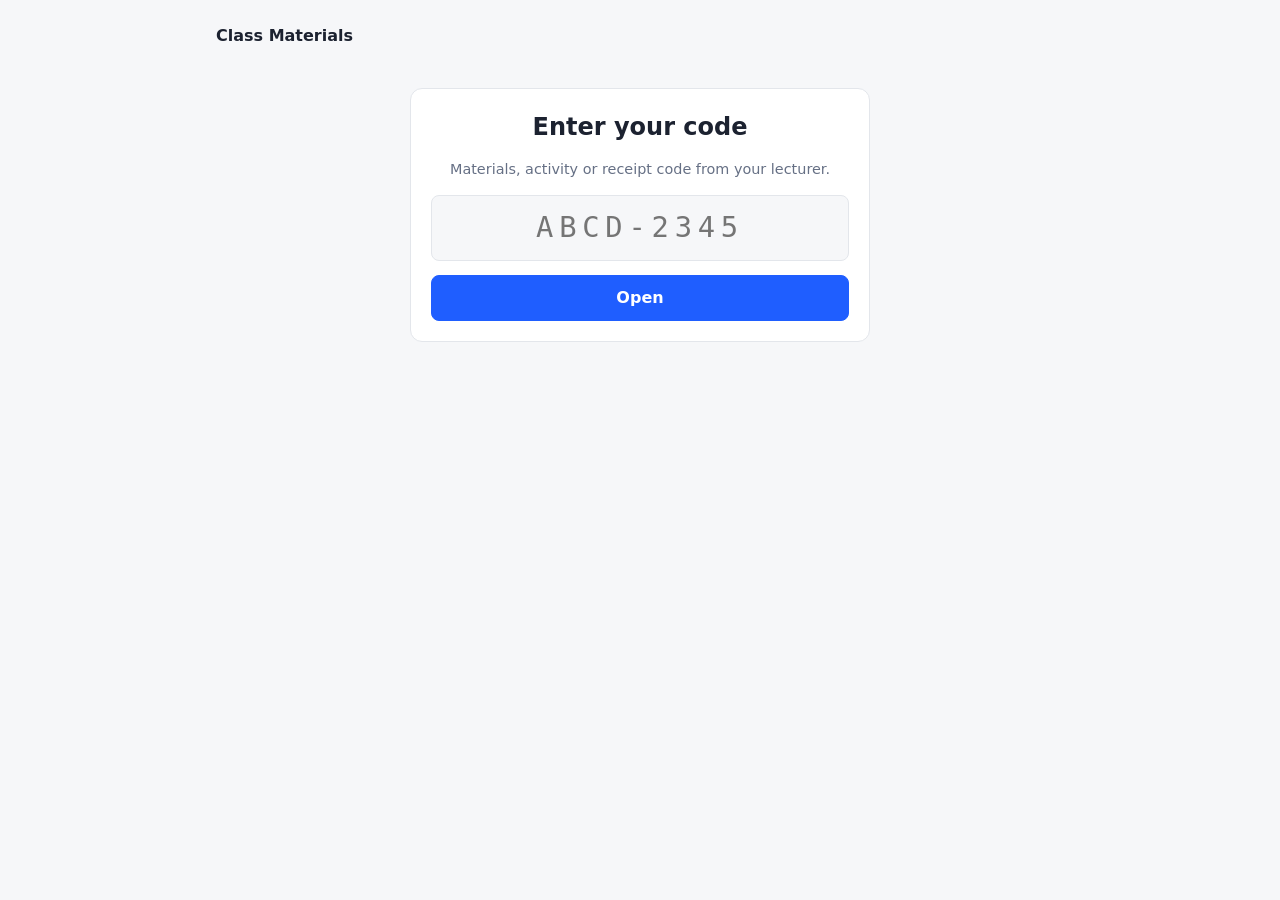
==== index.html @ 2639176d "Revise submission notice regarding AI feedback Updated the submission notice to inform students that" ====
<!doctype html>
<html lang="en">
<head>
<meta charset="utf-8">
<meta name="viewport" content="width=device-width,initial-scale=1">
<meta name="robots" content="noindex">
<title>Class Materials</title>
<link rel="stylesheet" href="style.css">
</head>
<body>
<div class="wrap">
  <header><span id="site">Class Materials</span></header>

  <!-- code entry -->
  <div id="home">
    <div class="card narrow">
      <h1 class="center">Enter your code</h1>
      <p class="muted center">Materials, activity or receipt code from your lecturer.</p>
      <form id="form">
        <input class="code-input" id="code" maxlength="12" autocomplete="off" autocapitalize="characters"
               spellcheck="false" placeholder="ABCD-2345" aria-label="Code" required>
        <p class="err center" id="err" hidden></p>
        <button class="btn full" id="go">Open</button>
      </form>
    </div>
    <div class="card narrow" id="mine" hidden>
      <h2>Your submissions on this device</h2>
      <div id="mineList"></div>
    </div>
  </div>

  <!-- materials -->
  <div class="card" id="share" hidden>
    <p class="muted" id="mod"></p>
    <h1 id="title"></h1>
    <p class="muted" id="info"></p>
    <div class="files" id="files"></div>
    <button class="btn" id="all" hidden>Download all (.zip)</button>
    <p class="muted" style="margin-top:20px"><a href="./">Enter another code</a></p>
  </div>

  <!-- activity: brief + submit -->
  <div id="activity" hidden>
    <div class="card">
      <p class="muted" id="aMod"></p>
      <h1 id="aTitle"></h1>
      <p class="muted" id="aDue"></p>
      <div class="brief" id="aBrief"></div>
      <div id="aFiles" hidden>
        <h2 style="margin-top:16px">Worksheet &amp; files</h2>
        <div class="files" id="aFileList"></div>
      </div>
      <div id="aCrit" hidden>
        <h2 style="margin-top:16px">What your lecturer is looking for</h2>
        <ul class="list-plain" id="aCritList"></ul>
      </div>
    </div>
    <div class="card">
      <h2>Submit your work</h2>
      <p class="err" id="aClosed" hidden></p>
      <form id="subForm">
        <div class="grid">
          <div><label for="sName">Full name</label><input id="sName" maxlength="60" autocomplete="name" required></div>
          <div><label for="sId">Student number</label><input id="sId" maxlength="20" autocomplete="off" required></div>
        </div>
        <label for="sFiles">Files</label>
        <input id="sFiles" type="file" multiple required>
        <p class="muted" id="sFilesInfo">Up to 20 MB in total.</p>
        <label for="sNote">Note to your lecturer (optional)</label>
        <textarea id="sNote" maxlength="1000" style="min-height:70px"></textarea>
        <p class="muted">Your work is encrypted on this device before it's sent. Only your lecturer can open it. Your lecturer may use an AI tool to help draft feedback, and checks all feedback before you see it.</p>
        <button class="btn" id="subBtn">Submit</button>
        <div class="bar" id="bar" hidden><span id="barFill"></span></div>
        <p id="subMsg" class="muted"></p>
      </form>
    </div>
    <p class="muted"><a href="./">Enter another code</a></p>
  </div>

  <!-- receipt -->
  <div class="card narrow" id="receipt" hidden>
    <h1 class="center ok">Submitted ✓</h1>
    <p class="center muted" id="rWhat"></p>
    <p class="center" style="margin-top:20px">Your receipt code</p>
    <div class="big center" style="font-size:clamp(2.2rem,10vw,3.2rem)" id="rCode"></div>
    <p class="center muted">Enter this code here later to read your feedback. Keep it private: anyone with it can read your feedback.</p>
    <p class="center actions" style="justify-content:center">
      <button class="btn ghost" id="rCopy">Copy code</button>
      <button class="btn ghost" id="rSave">Save receipt</button>
    </p>
    <p class="center muted" style="margin-top:16px"><a href="./">Done</a></p>
  </div>

  <!-- feedback -->
  <div id="feedback" hidden>
    <div class="card">
      <p class="muted" id="fMod"></p>
      <h1 id="fTitle"></h1>
      <p class="muted" id="fInfo"></p>
      <div id="fMarkWrap" hidden style="margin-top:12px"><span class="mark" id="fMark"></span></div>
      <div id="fCrit" style="margin-top:12px"></div>
      <div id="fCommentWrap" hidden>
        <h2 style="margin-top:20px">Comments</h2>
        <div class="brief" id="fComment"></div>
      </div>
    </div>
    <p class="muted"><a href="./">Enter another code</a></p>
  </div>
</div>

<script src="config.js"></script>
<script src="shared.js"></script>
<script>
(function () {
  const $ = (id) => document.getElementById(id);
  const base = new URL("./", location.href).href;
  const SVC = (SITE.submitUrl || "").replace(/\/+$/, "");
  const MAX_TOTAL = 20 * 1024 * 1024;
  const STATUS = { met: ["Met", "met"], partly: ["Partly met", "partly"], not: ["Not yet", "not"] };
  let current = null;

  document.title = SITE.name;
  $("site").textContent = SITE.name;

  const store = {
    get(k) { try { return JSON.parse(localStorage.getItem(k)); } catch { return null; } },
    set(k, v) { try { localStorage.setItem(k, JSON.stringify(v)); } catch {} },
  };

  function show(id) {
    for (const v of ["home", "share", "activity", "receipt", "feedback"]) $(v).hidden = v !== id;
    window.scrollTo(0, 0);
  }

  function showErr(msg) { $("err").textContent = msg; $("err").hidden = false; }

  // ---------- receipts kept on this device
  function renderMine() {
    const list = store.get("ms-receipts") || [];
    $("mine").hidden = !list.length;
    const box = $("mineList");
    box.textContent = "";
    for (const r of list.slice(0, 10)) {
      const row = document.createElement("div");
      row.className = "mine";
      const left = document.createElement("div");
      const t = document.createElement("div");
      t.textContent = r.title;
      const m = document.createElement("div");
      m.className = "muted";
      m.textContent = MS.fmtDate(r.t) + " · " + MS.pretty(r.code);
      left.append(t, m);
      const b = document.createElement("button");
      b.className = "btn ghost small";
      b.textContent = "Feedback";
      b.onclick = () => { $("code").value = MS.pretty(r.code); load(r.code); };
      row.append(left, b);
      box.append(row);
    }
  }

  // ---------- open any code
  async function load(raw) {
    const code = MS.normalise(raw);
    $("err").hidden = true;
    if (!MS.valid(code)) return showErr("Codes are 8 letters and numbers, like ABCD-2345.");
    $("go").disabled = true;
    $("go").textContent = "Unlocking…";
    try {
      const r = await MS.openAny(code, SITE.salt, base, SVC);
      if (r.kind === "none") {
        return showErr("That code wasn't recognised. A brand-new code can take a couple of minutes to go live. If it's a receipt code, your feedback hasn't been released yet.");
      }
      if (r.kind === "share" && r.status === "expired") return showErr("These materials have expired. Ask your lecturer for a new code.");
      history.replaceState(null, "", "#" + code);
      current = r;
      if (r.kind === "share") renderShare();
      else if (r.kind === "activity") renderActivity();
      else renderFeedback(r.feedback);
    } catch (e) {
      showErr(e.name === "OperationError" ? "That code couldn't unlock anything." : "Couldn't reach the site. Check your connection and try again.");
    } finally {
      $("go").disabled = false;
      $("go").textContent = "Open";
    }
  }

  // ---------- materials
  function renderShare() {
    const m = current.manifest;
    show("share");
    $("mod").textContent = m.module || "";
    $("title").textContent = m.title;
    document.title = m.title;
    const n = m.files.length;
    let info = n + " file" + (n === 1 ? "" : "s");
    if (current.meta.expires) info += " · available until " + MS.fmtDate(current.meta.expires);
    $("info").textContent = info;
    const box = $("files");
    box.textContent = "";
    for (const f of m.files) {
      const b = document.createElement("button");
      const name = document.createElement("span");
      const sz = document.createElement("span");
      name.textContent = f.name;
      sz.className = "sz";
      sz.textContent = MS.sizeText(f.size) + " ↓";
      b.append(name, sz);
      b.onclick = () => saveOne(f, sz);
      box.append(b);
    }
    $("all").hidden = n < 2;
  }

  function download(blob, name) {
    const url = URL.createObjectURL(blob);
    const a = document.createElement("a");
    a.href = url;
    a.download = name;
    document.body.append(a);
    a.click();
    a.remove();
    setTimeout(() => URL.revokeObjectURL(url), 60000);
  }

  async function saveOne(f, label) {
    const before = MS.sizeText(f.size);
    label.textContent = "Downloading…";
    try {
      download(new Blob([await current.file(f)], { type: f.type }), f.name);
      label.textContent = before + " ✓";
    } catch (e) {
      label.textContent = "Failed — tap to retry";
    }
  }

  function loadZipLib() {
    if (window.JSZip) return Promise.resolve();
    return new Promise((ok, fail) => {
      const s = document.createElement("script");
      s.src = "https://cdnjs.cloudflare.com/ajax/libs/jszip/3.10.1/jszip.min.js";
      s.onload = ok;
      s.onerror = fail;
      document.head.append(s);
    });
  }

  $("all").onclick = async () => {
    const btn = $("all");
    btn.disabled = true;
    try {
      await loadZipLib();
      const zip = new JSZip();
      const files = current.manifest.files;
      for (let i = 0; i < files.length; i++) {
        btn.textContent = `Downloading ${i + 1} of ${files.length}…`;
        zip.file(files[i].name, await current.file(files[i]));
      }
      btn.textContent = "Zipping…";
      const blob = await zip.generateAsync({ type: "blob" });
      download(blob, (current.manifest.title.replace(/[^\w\- ]+/g, "").trim() || "materials") + ".zip");
      btn.textContent = "Download all (.zip) ✓";
    } catch (e) {
      btn.textContent = "Couldn't build the zip — download files one by one";
    } finally {
      btn.disabled = false;
    }
  };

  // ---------- activity
  function renderActivity() {
    const b = current.brief;
    show("activity");
    document.title = b.title;
    $("aMod").textContent = b.module || "";
    $("aTitle").textContent = b.title;
    $("aBrief").textContent = b.brief || "";
    $("aCrit").hidden = !(b.criteria && b.criteria.length);
    const ul = $("aCritList");
    ul.textContent = "";
    for (const c of b.criteria || []) {
      const li = document.createElement("li");
      li.textContent = c;
      ul.append(li);
    }
    const wl = $("aFileList");
    wl.textContent = "";
    for (const f of b.files || []) {
      const btn = document.createElement("button");
      const name = document.createElement("span");
      const sz = document.createElement("span");
      name.textContent = f.name;
      sz.className = "sz";
      sz.textContent = MS.sizeText(f.size) + " ↓";
      btn.type = "button";
      btn.append(name, sz);
      btn.onclick = () => saveOne(f, sz);
      wl.append(btn);
    }
    $("aFiles").hidden = !(b.files && b.files.length);
    const state = MS.activityState(current.meta);
    const due = current.meta.deadline ? "Due " + MS.fmtDate(current.meta.deadline) : "No deadline";
    $("aDue").textContent = state === "late" ? due + " · late submissions are accepted but marked late" : due;
    let closed = "";
    if (!SVC) closed = "Online submission isn't set up for this site yet. Ask your lecturer how to hand in.";
    else if (state === "closed") closed = "Submissions for this activity are closed.";
    $("aClosed").textContent = closed;
    $("aClosed").hidden = !closed;
    $("subForm").hidden = !!closed;
    $("subMsg").textContent = "";
    $("bar").hidden = true;
  }

  $("sFiles").onchange = () => {
    const files = [...$("sFiles").files];
    const total = files.reduce((a, f) => a + f.size, 0);
    $("sFilesInfo").textContent = files.length
      ? `${files.length} file${files.length === 1 ? "" : "s"} · ${MS.sizeText(total)}${total > MAX_TOTAL ? " — too large, max 20 MB in total" : ""}`
      : "Up to 20 MB in total.";
    $("sFilesInfo").className = total > MAX_TOTAL ? "err" : "muted";
  };

  function upload(url, body, meta, onProgress) {
    return new Promise((resolve, reject) => {
      const x = new XMLHttpRequest();
      x.open("POST", url);
      x.setRequestHeader("X-Meta", meta);
      x.upload.onprogress = (e) => e.lengthComputable && onProgress(e.loaded / e.total);
      x.onload = () => {
        let j = {};
        try { j = JSON.parse(x.responseText); } catch {}
        x.status === 201 ? resolve(j) : reject(new Error(j.error || "Upload failed (" + x.status + ")"));
      };
      x.onerror = () => reject(new Error("Couldn't reach the submission service. Check your connection and try again."));
      x.send(new Blob([body]));
    });
  }

  $("subForm").onsubmit = async (ev) => {
    ev.preventDefault();
    const msg = $("subMsg");
    msg.className = "muted";
    const name = $("sName").value.trim();
    const sid = $("sId").value.trim();
    const note = $("sNote").value.trim();
    const picked = [...$("sFiles").files];
    const total = picked.reduce((a, f) => a + f.size, 0);
    if (!name || !sid || !picked.length) return;
    if (total > MAX_TOTAL) { msg.className = "err"; msg.textContent = "Your files add up to more than 20 MB. Remove some or compress them into a smaller zip."; return; }

    const btn = $("subBtn");
    btn.disabled = true;
    $("bar").hidden = false;
    $("barFill").style.width = "0";
    try {
      msg.textContent = "Encrypting…";
      const kr = await fetch(base + "keys/lecturer.json", { cache: "no-store" });
      if (!kr.ok) throw new Error("Your lecturer hasn't finished setting up submissions yet.");
      const pub = await MS.importPub((await kr.json()).pub);

      const receipt = MS.newCode();
      const rd = await MS.derive(receipt, SITE.salt);
      const t = new Date().toISOString();
      const rk = MS.b64e(rd.raw);
      const files = [];
      for (const f of picked) files.push({ name: f.name, type: f.type, data: new Uint8Array(await f.arrayBuffer()) });
      const body = await MS.sealFor(pub, MS.pack({ v: 1, name, sid, note, t, rk }, files));
      const meta = MS.b64e(await MS.sealFor(pub, MS.fromJSON({ name, sid, t, rk, n: files.length, size: total })));

      msg.textContent = "Uploading…";
      await upload(`${SVC}/submit?a=${current.id}&r=${rd.id}`, body, meta, (p) => {
        $("barFill").style.width = Math.round(p * 100) + "%";
        msg.textContent = p < 1 ? `Uploading… ${Math.round(p * 100)}%` : "Finishing…";
      });

      const list = store.get("ms-receipts") || [];
      list.unshift({ code: receipt, title: current.brief.title, t });
      store.set("ms-receipts", list.slice(0, 30));
      showReceipt(receipt, name, files, t);
      $("subForm").reset();
      $("sFiles").onchange();
    } catch (e) {
      msg.className = "err";
      msg.textContent = e.message;
    } finally {
      btn.disabled = false;
    }
  };

  function showReceipt(code, name, files, t) {
    show("receipt");
    $("rCode").textContent = MS.pretty(code);
    $("rWhat").textContent = `${current.brief.title} · ${files.length} file${files.length === 1 ? "" : "s"} · ${MS.fmtDate(t)}`;
    $("rCopy").textContent = "Copy code";
    $("rCopy").onclick = async () => {
      try { await navigator.clipboard.writeText(MS.pretty(code)); $("rCopy").textContent = "Copied ✓"; } catch { $("rCopy").textContent = MS.pretty(code); }
    };
    $("rSave").onclick = () => {
      const lines = [
        `${SITE.name} — submission receipt`, "",
        `Activity: ${[current.brief.module, current.brief.title].filter(Boolean).join(" · ")}`,
        `Name: ${name}`, `Submitted: ${MS.fmtDate(t)}`,
        `Files: ${files.map((f) => f.name).join(", ")}`, "",
        `Receipt code: ${MS.pretty(code)}`,
        `Feedback: ${base}#${code}`, "",
        "Keep this code private: anyone with it can read your feedback.",
      ];
      download(new Blob([lines.join("\n")], { type: "text/plain" }), "receipt-" + code + ".txt");
    };
  }

  // ---------- feedback
  function renderFeedback(fb) {
    show("feedback");
    document.title = "Feedback · " + fb.activity;
    $("fMod").textContent = fb.module || "";
    $("fTitle").textContent = fb.activity;
    $("fInfo").textContent = `Feedback for ${fb.name} · released ${MS.fmtDate(fb.released)}`;
    const hasMark = fb.mark !== null && fb.mark !== undefined && fb.mark !== "";
    $("fMarkWrap").hidden = !hasMark;
    $("fMark").textContent = hasMark ? (fb.outOf ? `${fb.mark} / ${fb.outOf}` : String(fb.mark)) : "";
    const box = $("fCrit");
    box.textContent = "";
    for (const c of fb.criteria || []) {
      if (!c.s) continue;
      const row = document.createElement("div");
      row.className = "fbcrit";
      const t = document.createElement("span");
      t.textContent = c.c;
      const chip = document.createElement("span");
      const [label, cls] = STATUS[c.s] || ["—", ""];
      chip.className = "chip " + cls;
      chip.textContent = label;
      row.append(t, chip);
      box.append(row);
    }
    $("fCommentWrap").hidden = !fb.comment;
    $("fComment").textContent = fb.comment || "";
  }

  $("form").onsubmit = (e) => { e.preventDefault(); load($("code").value); };

  renderMine();
  if (location.hash.length > 1) {
    $("code").value = MS.pretty(MS.normalise(location.hash.slice(1)));
    load(location.hash.slice(1));
  }
})();
</script>
</body>
</html>
---- style.css ----
:root{--bg:#f6f7f9;--card:#fff;--ink:#1c2230;--muted:#667085;--line:#e3e6eb;
--accent:#1f5eff;--accent-ink:#fff;--bad:#c62828;--ok:#1b7f3b;--warn:#9a5b00}
@media (prefers-color-scheme:dark){:root{--bg:#12151b;--card:#1a1f27;--ink:#e8ebf0;
--muted:#9aa3b2;--line:#2a313c;--accent:#5b8cff;--bad:#ef5350;--ok:#4caf50;--warn:#e0a040}}
*{box-sizing:border-box}
body{margin:0;font:16px/1.5 system-ui,-apple-system,"Segoe UI",Roboto,sans-serif;background:var(--bg);color:var(--ink)}
[hidden]{display:none!important}
.wrap{max-width:880px;margin:0 auto;padding:24px 16px}
header{display:flex;justify-content:space-between;align-items:center;margin-bottom:24px;font-weight:600}
header a{color:var(--muted);font-weight:400;font-size:.9rem}
a{color:var(--accent)}
.card{background:var(--card);border:1px solid var(--line);border-radius:12px;padding:20px;margin-bottom:16px}
.narrow{max-width:460px;margin:40px auto}
h1{font-size:1.5rem;margin:0 0 4px}h2{font-size:1.1rem;margin:0 0 12px}
.muted{color:var(--muted);font-size:.9rem}
.center{text-align:center}
input,select,textarea{width:100%;padding:10px 12px;border:1px solid var(--line);border-radius:8px;background:var(--bg);color:var(--ink);font:inherit}
label{display:block;font-size:.85rem;font-weight:600;margin:12px 0 4px}
label.check{display:flex;gap:8px;align-items:center;font-weight:400}
label.check input{width:auto}
.grid{display:grid;grid-template-columns:1fr 1fr;gap:0 12px}
@media (max-width:600px){.grid{grid-template-columns:1fr}}
.btn{display:inline-block;padding:10px 16px;border-radius:8px;border:1px solid var(--accent);background:var(--accent);
color:var(--accent-ink);font:inherit;font-weight:600;cursor:pointer;text-decoration:none}
.btn:disabled{opacity:.6;cursor:wait}
.btn.full{width:100%;margin-top:14px}
.btn.ghost{background:transparent;color:var(--ink);border-color:var(--line)}
.btn.small{padding:5px 10px;font-size:.85rem}
.btn.danger{color:var(--bad);border-color:var(--line);background:transparent}
.code-input{font-size:1.8rem;letter-spacing:.2em;text-align:center;text-transform:uppercase;font-family:ui-monospace,monospace}
.err{color:var(--bad);margin-top:8px}
.ok{color:var(--ok)}
.files{margin:16px 0}
.files button{display:flex;width:100%;justify-content:space-between;gap:12px;padding:12px;border:1px solid var(--line);
border-radius:8px;margin-bottom:8px;background:transparent;color:var(--ink);font:inherit;text-align:left;cursor:pointer}
.files button:hover{border-color:var(--accent)}
.files .sz{color:var(--muted);white-space:nowrap}
table{width:100%;border-collapse:collapse;font-size:.9rem}
th,td{text-align:left;padding:8px 6px;border-bottom:1px solid var(--line);vertical-align:top}
.mono{font-family:ui-monospace,monospace;font-weight:700}
.actions{display:flex;gap:6px;flex-wrap:wrap}
.overlay{position:fixed;inset:0;background:var(--bg);overflow:auto;padding:6vh 16px;text-align:center;z-index:10}
.big{font-size:clamp(3rem,12vw,9rem);font-family:ui-monospace,monospace;font-weight:800;letter-spacing:.06em;line-height:1.1;word-break:break-all}
.url{font-size:clamp(1.1rem,4vw,2.2rem);font-family:ui-monospace,monospace;word-break:break-all}
.step{font-size:1.3rem;margin:24px 0 0}

/* ---------- submissions & marking */
.wrap.wide{max-width:1240px}
header .links{display:flex;gap:16px;flex-wrap:wrap}
textarea{min-height:120px;resize:vertical;line-height:1.45}
.row{display:flex;justify-content:space-between;align-items:flex-start;gap:12px;flex-wrap:wrap}
.brief{white-space:pre-wrap;margin:12px 0}
.chip{display:inline-block;font-size:.78rem;line-height:1.5;padding:1px 8px;border-radius:99px;border:1px solid var(--line);color:var(--muted);white-space:nowrap;vertical-align:middle}
.chip.met{color:var(--ok);border-color:currentColor}
.chip.partly{color:var(--warn);border-color:currentColor}
.chip.not{color:var(--bad);border-color:currentColor}
.chip.new{color:var(--accent);border-color:currentColor}
.bar{height:8px;border-radius:99px;background:var(--line);overflow:hidden;margin-top:12px}
.bar span{display:block;height:100%;width:0;background:var(--accent);transition:width .2s}
.split{display:grid;grid-template-columns:minmax(0,1.45fr) minmax(0,1fr);gap:16px;align-items:start}
@media (max-width:900px){.split{grid-template-columns:1fr}}
.sticky{position:sticky;top:12px}
@media (max-width:900px){.sticky{position:static}}
.tabs{display:flex;gap:6px;flex-wrap:wrap;margin:12px 0 10px}
.tabs button.on{border-color:var(--accent);color:var(--accent)}
.preview{border:1px solid var(--line);border-radius:8px;min-height:320px;max-height:74vh;overflow:auto;background:var(--bg)}
.preview pre{margin:0;padding:12px 14px;font:13px/1.5 ui-monospace,Menlo,Consolas,monospace;white-space:pre-wrap;word-break:break-word}
.preview iframe{display:block;width:100%;height:72vh;border:0;background:#fff}
.preview img{display:block;max-width:100%;margin:0 auto}
.preview .note{padding:16px}
.cell{border-bottom:1px solid var(--line);padding:10px 14px}
.cell .tag{font:12px ui-monospace,monospace;color:var(--muted)}
.cell .out{color:var(--muted)}
.crit{display:flex;justify-content:space-between;gap:10px;align-items:center;padding:9px 0;border-bottom:1px solid var(--line);flex-wrap:wrap}
.crit span{flex:1 1 180px}
.seg{display:inline-flex;border:1px solid var(--line);border-radius:8px;overflow:hidden}
.seg label{margin:0;font-weight:500;font-size:.82rem;padding:6px 10px;cursor:pointer;border-left:1px solid var(--line);user-select:none}
.seg label:first-child{border-left:0}
.seg input{position:absolute;opacity:0;width:1px;height:1px;pointer-events:none}
.seg label:has(input:checked){background:var(--accent);color:var(--accent-ink)}
.seg label:has(input:focus-visible){outline:2px solid var(--accent);outline-offset:-2px}
.qc{display:flex;flex-wrap:wrap;gap:6px;margin:6px 0 8px}
.qc button{font:inherit;font-size:.8rem;padding:4px 10px;border-radius:99px;border:1px dashed var(--muted);background:transparent;color:var(--ink);cursor:pointer;text-align:left}
.qc button:hover{border-style:solid;border-color:var(--accent)}
tr.click{cursor:pointer}
tr.click:hover td,tr.sel td{background:var(--bg)}
.mark{font-size:2.2rem;font-weight:800;line-height:1.1}
.fbcrit{display:flex;justify-content:space-between;gap:12px;padding:10px 0;border-bottom:1px solid var(--line)}
.list-plain{margin:8px 0 0;padding-left:20px}
.list-plain li{margin:4px 0}
.mine{display:flex;justify-content:space-between;align-items:center;gap:10px;padding:10px 0;border-bottom:1px solid var(--line)}
.mine:last-child{border-bottom:0}
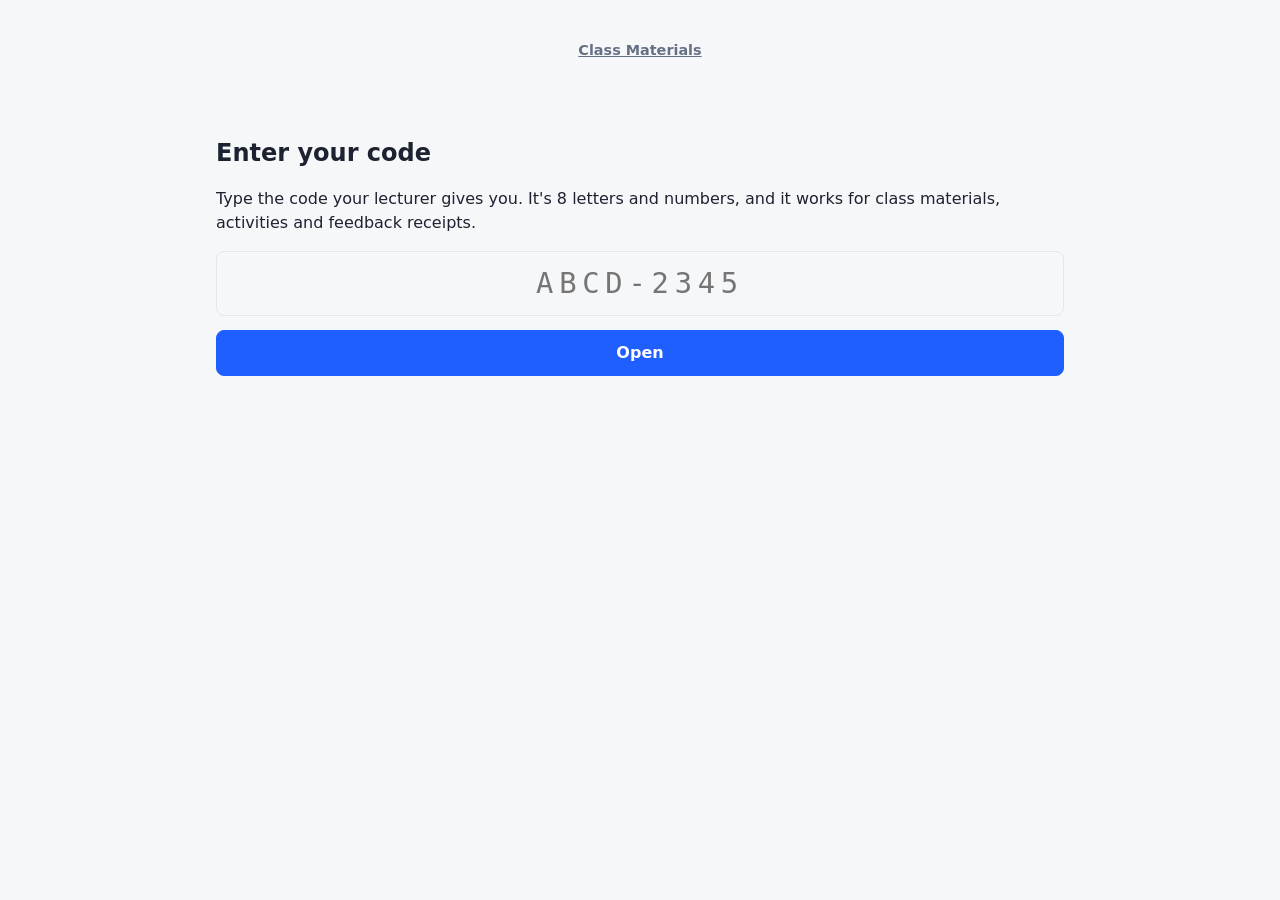
==== commit 58159e38: "Refactor HTML structure and update text content Updated various elements for improved clarity and co" ====
--- a/index.html
+++ b/index.html
@@ -5,21 +5,26 @@
 <meta name="viewport" content="width=device-width,initial-scale=1">
 <meta name="robots" content="noindex">
 <title>Class Materials</title>
+<link rel="preconnect" href="https://fonts.googleapis.com">
+<link rel="preconnect" href="https://fonts.gstatic.com" crossorigin>
+<link rel="stylesheet" href="https://fonts.googleapis.com/css2?family=Atkinson+Hyperlegible+Mono:wght@500;700&family=Atkinson+Hyperlegible+Next:wght@400;700&display=swap">
 <link rel="stylesheet" href="style.css">
 </head>
 <body>
-<div class="wrap">
-  <header><span id="site">Class Materials</span></header>
-
+<header class="topbar"><div class="wrap topbar-in">
+  <a class="brand" href="./"><span class="mark" id="mark" aria-hidden="true"></span><span><b id="site">Class Materials</b><small id="sub" hidden></small></span></a>
+</div></header>
+
+<main class="wrap">
   <!-- code entry -->
   <div id="home">
-    <div class="card narrow">
-      <h1 class="center">Enter your code</h1>
-      <p class="muted center">Materials, activity or receipt code from your lecturer.</p>
+    <div class="hero">
+      <h1>Enter your code</h1>
+      <p class="lead">Type the code your lecturer gives you. It's 8 letters and numbers, and it works for class materials, activities and feedback receipts.</p>
       <form id="form">
         <input class="code-input" id="code" maxlength="12" autocomplete="off" autocapitalize="characters"
                spellcheck="false" placeholder="ABCD-2345" aria-label="Code" required>
-        <p class="err center" id="err" hidden></p>
+        <p class="err" id="err" hidden></p>
         <button class="btn full" id="go">Open</button>
       </form>
     </div>
@@ -35,7 +40,7 @@
     <h1 id="title"></h1>
     <p class="muted" id="info"></p>
     <div class="files" id="files"></div>
-    <button class="btn" id="all" hidden>Download all (.zip)</button>
+    <button class="btn" id="all" hidden>Download all as a zip</button>
     <p class="muted" style="margin-top:20px"><a href="./">Enter another code</a></p>
   </div>
 
@@ -47,16 +52,16 @@
       <p class="muted" id="aDue"></p>
       <div class="brief" id="aBrief"></div>
       <div id="aFiles" hidden>
-        <h2 style="margin-top:16px">Worksheet &amp; files</h2>
+        <h2 style="margin-top:20px">Worksheet and files</h2>
         <div class="files" id="aFileList"></div>
       </div>
       <div id="aCrit" hidden>
-        <h2 style="margin-top:16px">What your lecturer is looking for</h2>
+        <h2 style="margin-top:20px">What your lecturer is looking for</h2>
         <ul class="list-plain" id="aCritList"></ul>
       </div>
     </div>
     <div class="card">
-      <h2>Submit your work</h2>
+      <h2>Hand in your work</h2>
       <p class="err" id="aClosed" hidden></p>
       <form id="subForm">
         <div class="grid">
@@ -65,11 +70,11 @@
         </div>
         <label for="sFiles">Files</label>
         <input id="sFiles" type="file" multiple required>
-        <p class="muted" id="sFilesInfo">Up to 20 MB in total.</p>
+        <p class="hint" id="sFilesInfo">Up to 20 MB in total.</p>
         <label for="sNote">Note to your lecturer (optional)</label>
         <textarea id="sNote" maxlength="1000" style="min-height:70px"></textarea>
-        <p class="muted">Your work is encrypted on this device before it's sent. Only your lecturer can open it. Your lecturer may use an AI tool to help draft feedback, and checks all feedback before you see it.</p>
-        <button class="btn" id="subBtn">Submit</button>
+        <p class="hint" style="margin:14px 0 16px">Your work is encrypted on this device before it's sent, and only your lecturer can open it. Your lecturer may use an AI tool to help draft feedback, and checks all feedback before you see it.</p>
+        <button class="btn" id="subBtn">Hand in</button>
         <div class="bar" id="bar" hidden><span id="barFill"></span></div>
         <p id="subMsg" class="muted"></p>
       </form>
@@ -79,16 +84,16 @@
 
   <!-- receipt -->
   <div class="card narrow" id="receipt" hidden>
-    <h1 class="center ok">Submitted ✓</h1>
-    <p class="center muted" id="rWhat"></p>
-    <p class="center" style="margin-top:20px">Your receipt code</p>
-    <div class="big center" style="font-size:clamp(2.2rem,10vw,3.2rem)" id="rCode"></div>
-    <p class="center muted">Enter this code here later to read your feedback. Keep it private: anyone with it can read your feedback.</p>
-    <p class="center actions" style="justify-content:center">
+    <h1 class="ok">Handed in</h1>
+    <p class="muted" id="rWhat"></p>
+    <h2 style="margin-top:22px">Your receipt code</h2>
+    <div class="receipt-code" id="rCode"></div>
+    <p class="muted">Enter this code here later to read your feedback. Keep it private, because anyone with it can read your feedback.</p>
+    <p class="actions" style="margin-top:16px">
       <button class="btn ghost" id="rCopy">Copy code</button>
       <button class="btn ghost" id="rSave">Save receipt</button>
     </p>
-    <p class="center muted" style="margin-top:16px"><a href="./">Done</a></p>
+    <p class="muted" style="margin-top:18px"><a href="./">Done</a></p>
   </div>
 
   <!-- feedback -->
@@ -97,16 +102,16 @@
       <p class="muted" id="fMod"></p>
       <h1 id="fTitle"></h1>
       <p class="muted" id="fInfo"></p>
-      <div id="fMarkWrap" hidden style="margin-top:12px"><span class="mark" id="fMark"></span></div>
+      <div id="fMarkWrap" hidden><div class="mark-big" id="fMark"></div></div>
       <div id="fCrit" style="margin-top:12px"></div>
       <div id="fCommentWrap" hidden>
-        <h2 style="margin-top:20px">Comments</h2>
+        <h2 style="margin-top:22px">Comments</h2>
         <div class="brief" id="fComment"></div>
       </div>
     </div>
     <p class="muted"><a href="./">Enter another code</a></p>
   </div>
-</div>
+</main>
 
 <script src="config.js"></script>
 <script src="shared.js"></script>
@@ -120,7 +125,7 @@
   let current = null;
 
   document.title = SITE.name;
-  $("site").textContent = SITE.name;
+  MS.brand();
 
   const store = {
     get(k) { try { return JSON.parse(localStorage.getItem(k)); } catch { return null; } },
@@ -148,11 +153,11 @@
       t.textContent = r.title;
       const m = document.createElement("div");
       m.className = "muted";
-      m.textContent = MS.fmtDate(r.t) + " · " + MS.pretty(r.code);
+      m.textContent = MS.fmtDate(r.t) + ", receipt " + MS.pretty(r.code);
       left.append(t, m);
       const b = document.createElement("button");
       b.className = "btn ghost small";
-      b.textContent = "Feedback";
+      b.textContent = "Check feedback";
       b.onclick = () => { $("code").value = MS.pretty(r.code); load(r.code); };
       row.append(left, b);
       box.append(row);
@@ -194,7 +199,7 @@
     document.title = m.title;
     const n = m.files.length;
     let info = n + " file" + (n === 1 ? "" : "s");
-    if (current.meta.expires) info += " · available until " + MS.fmtDate(current.meta.expires);
+    if (current.meta.expires) info += ", available until " + MS.fmtDate(current.meta.expires);
     $("info").textContent = info;
     const box = $("files");
     box.textContent = "";
@@ -259,7 +264,7 @@
       btn.textContent = "Zipping…";
       const blob = await zip.generateAsync({ type: "blob" });
       download(blob, (current.manifest.title.replace(/[^\w\- ]+/g, "").trim() || "materials") + ".zip");
-      btn.textContent = "Download all (.zip) ✓";
+      btn.textContent = "Downloaded ✓";
     } catch (e) {
       btn.textContent = "Couldn't build the zip — download files one by one";
     } finally {
@@ -300,7 +305,7 @@
     $("aFiles").hidden = !(b.files && b.files.length);
     const state = MS.activityState(current.meta);
     const due = current.meta.deadline ? "Due " + MS.fmtDate(current.meta.deadline) : "No deadline";
-    $("aDue").textContent = state === "late" ? due + " · late submissions are accepted but marked late" : due;
+    $("aDue").textContent = state === "late" ? due + ". Late work is still accepted but marked as late." : due;
     let closed = "";
     if (!SVC) closed = "Online submission isn't set up for this site yet. Ask your lecturer how to hand in.";
     else if (state === "closed") closed = "Submissions for this activity are closed.";
@@ -389,8 +394,8 @@
 
   function showReceipt(code, name, files, t) {
     show("receipt");
-    $("rCode").textContent = MS.pretty(code);
-    $("rWhat").textContent = `${current.brief.title} · ${files.length} file${files.length === 1 ? "" : "s"} · ${MS.fmtDate(t)}`;
+    MS.tiles($("rCode"), code);
+    $("rWhat").textContent = `${current.brief.title}: ${files.length} file${files.length === 1 ? "" : "s"} handed in on ${MS.fmtDate(t)}.`;
     $("rCopy").textContent = "Copy code";
     $("rCopy").onclick = async () => {
       try { await navigator.clipboard.writeText(MS.pretty(code)); $("rCopy").textContent = "Copied ✓"; } catch { $("rCopy").textContent = MS.pretty(code); }
@@ -415,7 +420,7 @@
     document.title = "Feedback · " + fb.activity;
     $("fMod").textContent = fb.module || "";
     $("fTitle").textContent = fb.activity;
-    $("fInfo").textContent = `Feedback for ${fb.name} · released ${MS.fmtDate(fb.released)}`;
+    $("fInfo").textContent = `Feedback for ${fb.name}, released ${MS.fmtDate(fb.released)}`;
     const hasMark = fb.mark !== null && fb.mark !== undefined && fb.mark !== "";
     $("fMarkWrap").hidden = !hasMark;
     $("fMark").textContent = hasMark ? (fb.outOf ? `${fb.mark} / ${fb.outOf}` : String(fb.mark)) : "";
@@ -441,6 +446,13 @@
   $("form").onsubmit = (e) => { e.preventDefault(); load($("code").value); };
 
   renderMine();
+  window.addEventListener("hashchange", () => {
+    const h = location.hash.slice(1);
+    if (!h) return location.reload();
+    $("code").value = MS.pretty(MS.normalise(h));
+    show("home");
+    load(h);
+  });
   if (location.hash.length > 1) {
     $("code").value = MS.pretty(MS.normalise(location.hash.slice(1)));
     load(location.hash.slice(1));
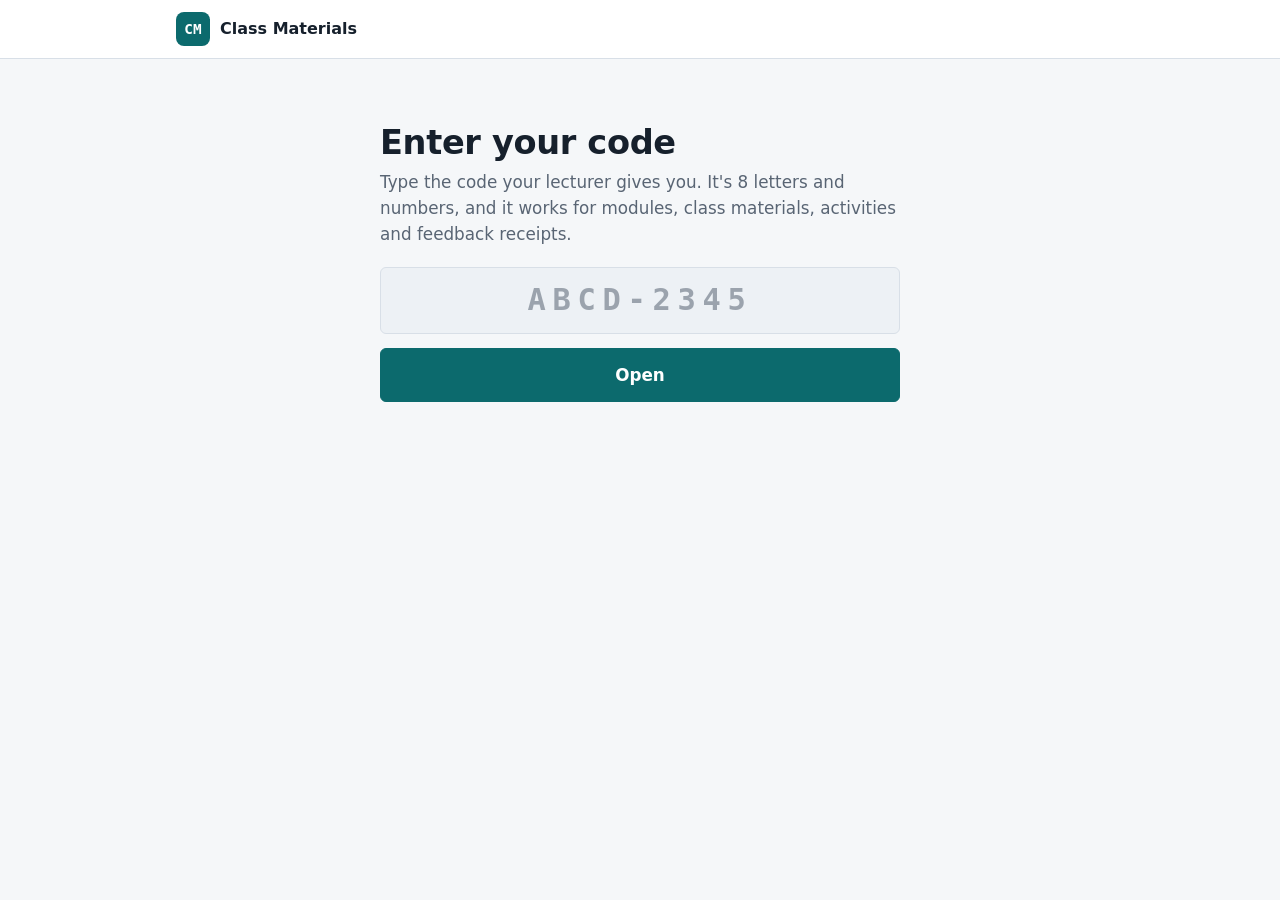
==== commit 6c516a48: "Enhance index.html with CSP and module management Added a Content Security Policy meta tag and updat" ====
--- a/index.html
+++ b/index.html
@@ -4,6 +4,7 @@
 <meta charset="utf-8">
 <meta name="viewport" content="width=device-width,initial-scale=1">
 <meta name="robots" content="noindex">
+<meta http-equiv="Content-Security-Policy" content="script-src 'self' 'unsafe-inline'; object-src 'none'; base-uri 'none'">
 <title>Class Materials</title>
 <link rel="preconnect" href="https://fonts.googleapis.com">
 <link rel="preconnect" href="https://fonts.gstatic.com" crossorigin>
@@ -20,7 +21,7 @@
   <div id="home">
     <div class="hero">
       <h1>Enter your code</h1>
-      <p class="lead">Type the code your lecturer gives you. It's 8 letters and numbers, and it works for class materials, activities and feedback receipts.</p>
+      <p class="lead">Type the code your lecturer gives you. It's 8 letters and numbers, and it works for modules, class materials, activities and feedback receipts.</p>
       <form id="form">
         <input class="code-input" id="code" maxlength="12" autocomplete="off" autocapitalize="characters"
                spellcheck="false" placeholder="ABCD-2345" aria-label="Code" required>
@@ -28,10 +29,26 @@
         <button class="btn full" id="go">Open</button>
       </form>
     </div>
+    <div class="card narrow" id="myMods" hidden>
+      <h2>Your modules</h2>
+      <div id="myModsList"></div>
+    </div>
     <div class="card narrow" id="mine" hidden>
       <h2>Your submissions on this device</h2>
       <div id="mineList"></div>
     </div>
+  </div>
+
+  <!-- module -->
+  <div id="module" hidden>
+    <div class="card">
+      <p class="muted" id="mShort" style="margin:0"></p>
+      <h1 id="mTitle"></h1>
+      <p class="muted" id="mMeta" style="margin:0"></p>
+      <input id="mSearch" type="search" placeholder="Search this module" style="margin-top:14px">
+    </div>
+    <div id="mWeeks"></div>
+    <p class="muted"><a href="./">Enter another code</a></p>
   </div>
 
   <!-- materials -->
@@ -133,7 +150,7 @@
   };
 
   function show(id) {
-    for (const v of ["home", "share", "activity", "receipt", "feedback"]) $(v).hidden = v !== id;
+    for (const v of ["home", "share", "activity", "receipt", "feedback", "module"]) $(v).hidden = v !== id;
     window.scrollTo(0, 0);
   }
 
@@ -164,6 +181,31 @@
     }
   }
 
+  // ---------- modules remembered on this device
+  function renderMyMods() {
+    const list = store.get("ms-modules") || [];
+    $("myMods").hidden = !list.length;
+    const box = $("myModsList");
+    box.textContent = "";
+    for (const m of list) {
+      const row = document.createElement("div");
+      row.className = "mine";
+      const left = document.createElement("div");
+      const t = document.createElement("b");
+      t.textContent = m.short;
+      const sub = document.createElement("div");
+      sub.className = "muted";
+      sub.textContent = m.title;
+      left.append(t, sub);
+      const b = document.createElement("button");
+      b.className = "btn small";
+      b.textContent = "Open";
+      b.onclick = () => { $("code").value = MS.pretty(m.code); load(m.code); };
+      row.append(left, b);
+      box.append(row);
+    }
+  }
+
   // ---------- open any code
   async function load(raw) {
     const code = MS.normalise(raw);
@@ -181,6 +223,7 @@
       current = r;
       if (r.kind === "share") renderShare();
       else if (r.kind === "activity") renderActivity();
+      else if (r.kind === "module") renderModule();
       else renderFeedback(r.feedback);
     } catch (e) {
       showErr(e.name === "OperationError" ? "That code couldn't unlock anything." : "Couldn't reach the site. Check your connection and try again.");
@@ -243,7 +286,7 @@
     if (window.JSZip) return Promise.resolve();
     return new Promise((ok, fail) => {
       const s = document.createElement("script");
-      s.src = "https://cdnjs.cloudflare.com/ajax/libs/jszip/3.10.1/jszip.min.js";
+      s.src = "vendor/jszip.min.js";
       s.onload = ok;
       s.onerror = fail;
       document.head.append(s);
@@ -412,6 +455,170 @@
       ];
       download(new Blob([lines.join("\n")], { type: "text/plain" }), "receipt-" + code + ".txt");
     };
+  }
+
+  // ---------- module
+  const KIND = { material: "Material", worksheet: "Worksheet", answer: "Answers", activity: "Activity" };
+  const WEEK = 7 * 864e5;
+  let openWeeks = new Set();
+
+  function isOpenItem(i) { return !i.lock || i.lock <= Date.now(); }
+
+  function renderModule() {
+    const ix = current.index;
+    show("module");
+    document.title = ix.short + " · " + SITE.name;
+    $("mShort").textContent = ix.short;
+    $("mTitle").textContent = ix.title;
+    const list = (store.get("ms-modules") || []).filter((m) => m.code !== current.code);
+    list.unshift({ code: current.code, short: ix.short, title: ix.title });
+    store.set("ms-modules", list.slice(0, 12));
+    const withItems = [...new Set(ix.items.map((i) => i.week))].sort((a, b) => a - b);
+    const cw = MS.currentWeek(ix.start, ix.weeks.length) || withItems[withItems.length - 1] || 1;
+    $("mMeta").textContent = ix.start ? `Week ${cw} of ${ix.weeks.length}` : `${ix.weeks.length} weeks`;
+    openWeeks = new Set([cw]);
+    $("mSearch").value = "";
+    drawWeeks();
+  }
+
+  $("mSearch").oninput = () => drawWeeks();
+
+  function drawWeeks() {
+    const ix = current.index;
+    const q = $("mSearch").value.trim().toLowerCase();
+    const box = $("mWeeks");
+    box.textContent = "";
+    const cw = MS.currentWeek(ix.start, ix.weeks.length);
+    for (const w of ix.weeks) {
+      let items = ix.items.filter((i) => i.week === w.n).sort((a, b) => (a.order ?? 0) - (b.order ?? 0));
+      if (q) items = items.filter((i) => (i.title + " " + (i.files || []).map((f) => f.name).join(" ") + " " + KIND[i.kind]).toLowerCase().includes(q));
+      if (!items.length) continue;
+      const expanded = q || openWeeks.has(w.n);
+      const fresh = items.some((i) => isOpenItem(i) && Date.now() - Math.max(Date.parse(i.published || 0) || 0, i.lock || 0) < WEEK);
+      const date = MS.weekOf(ix.start, w.n);
+
+      const sec = document.createElement("section");
+      sec.className = "card week" + (w.n === cw ? " now" : "");
+      const head = document.createElement("button");
+      head.type = "button";
+      head.className = "wk-toggle";
+      head.setAttribute("aria-expanded", expanded ? "true" : "false");
+      const t = document.createElement("span");
+      t.className = "wk-n";
+      t.textContent = `Week ${w.n}` + (w.title ? `: ${w.title}` : "");
+      const meta = document.createElement("span");
+      meta.className = "muted";
+      meta.textContent = [date ? "w/c " + date.toLocaleDateString([], { day: "numeric", month: "short" }) : "", `${items.length} item${items.length === 1 ? "" : "s"}`, w.n === cw ? "this week" : ""].filter(Boolean).join(", ");
+      head.append(t, meta);
+      if (fresh) { const c = document.createElement("span"); c.className = "chip new"; c.textContent = "New"; head.append(c); }
+      head.onclick = () => { openWeeks.has(w.n) ? openWeeks.delete(w.n) : openWeeks.add(w.n); drawWeeks(); };
+      sec.append(head);
+
+      if (expanded) {
+        const body = document.createElement("div");
+        body.className = "items";
+        for (const i of items) body.append(studentItem(i));
+        const dl = items.filter((i) => isOpenItem(i) && !i.activity).reduce((n, i) => n + (i.files || []).length, 0);
+        if (dl > 1) {
+          const zb = document.createElement("button");
+          zb.className = "btn ghost small";
+          zb.textContent = "Download this week as a zip";
+          zb.style.marginTop = "10px";
+          zb.onclick = () => zipWeek(w, items, zb);
+          body.append(zb);
+        }
+        sec.append(body);
+      }
+      box.append(sec);
+    }
+    if (!box.children.length) {
+      const e = document.createElement("div");
+      e.className = "card empty";
+      e.textContent = q ? "Nothing in this module matches your search." : "Nothing has been published in this module yet. Check back after your next class.";
+      box.append(e);
+    }
+  }
+
+  function studentItem(i) {
+    const row = document.createElement("div");
+    row.className = "item";
+    const main = document.createElement("div");
+    main.className = "item-main";
+    const top = document.createElement("div");
+    const k = document.createElement("span");
+    k.className = "kind k-" + i.kind;
+    k.textContent = KIND[i.kind] || "Material";
+    const b = document.createElement("b");
+    b.textContent = i.title;
+    top.append(k, " ", b);
+    main.append(top);
+    if (i.note) { const n = document.createElement("div"); n.className = "muted"; n.textContent = i.note; main.append(n); }
+    row.append(main);
+
+    if (i.activity) {
+      const go = document.createElement("button");
+      go.className = "btn small";
+      go.textContent = "Open activity";
+      go.onclick = () => { $("code").value = MS.pretty(i.activity); load(i.activity); };
+      row.append(go);
+    } else if (!isOpenItem(i)) {
+      const lock = document.createElement("span");
+      lock.className = "chip partly";
+      lock.textContent = "Opens " + MS.fmtDate(new Date(i.lock).toISOString());
+      row.append(lock);
+    } else {
+      const files = document.createElement("div");
+      files.className = "files item-files";
+      for (const f of i.files || []) {
+        const btn = document.createElement("button");
+        btn.type = "button";
+        const name = document.createElement("span");
+        const sz = document.createElement("span");
+        name.textContent = f.name;
+        sz.className = "sz";
+        sz.textContent = MS.sizeText(f.size) + " ↓";
+        btn.append(name, sz);
+        btn.onclick = () => saveModuleFile(i, f, sz);
+        files.append(btn);
+      }
+      main.append(files);
+    }
+    return row;
+  }
+
+  async function saveModuleFile(i, f, label) {
+    const before = MS.sizeText(f.size);
+    label.textContent = "Downloading…";
+    try {
+      download(new Blob([await current.file(i, f)], { type: f.type }), f.name);
+      label.textContent = before + " ✓";
+    } catch (e) {
+      label.textContent = e.until ? "Not open yet" : "Failed, tap to retry";
+    }
+  }
+
+  async function zipWeek(w, items, btn) {
+    btn.disabled = true;
+    try {
+      await loadZipLib();
+      const zip = new JSZip();
+      let n = 0;
+      for (const i of items) {
+        if (!isOpenItem(i) || i.activity) continue;
+        const key = await MS.itemKey(i, SVC);
+        for (const f of i.files || []) {
+          btn.textContent = `Downloading ${++n}…`;
+          zip.file(f.name, await current.file(i, f, key));
+        }
+      }
+      btn.textContent = "Zipping…";
+      download(await zip.generateAsync({ type: "blob" }), `${current.index.short} week ${w.n}.zip`.replace(/[^\w\- .]+/g, ""));
+      btn.textContent = "Downloaded ✓";
+    } catch (e) {
+      btn.textContent = "Couldn't build the zip, download files one by one";
+    } finally {
+      btn.disabled = false;
+    }
   }
 
   // ---------- feedback
@@ -446,6 +653,7 @@
   $("form").onsubmit = (e) => { e.preventDefault(); load($("code").value); };
 
   renderMine();
+  renderMyMods();
   window.addEventListener("hashchange", () => {
     const h = location.hash.slice(1);
     if (!h) return location.reload();
--- a/style.css
+++ b/style.css
@@ -1,92 +1,187 @@
-:root{--bg:#f6f7f9;--card:#fff;--ink:#1c2230;--muted:#667085;--line:#e3e6eb;
---accent:#1f5eff;--accent-ink:#fff;--bad:#c62828;--ok:#1b7f3b;--warn:#9a5b00}
-@media (prefers-color-scheme:dark){:root{--bg:#12151b;--card:#1a1f27;--ink:#e8ebf0;
---muted:#9aa3b2;--line:#2a313c;--accent:#5b8cff;--bad:#ef5350;--ok:#4caf50;--warn:#e0a040}}
+/* Materials Share — shared styles for student and lecturer pages */
+:root{
+  --bg:#f5f7f9; --card:#ffffff; --sunken:#edf1f5;
+  --ink:#16202c; --muted:#596574; --line:#d8dfe7;
+  --accent:#0c6a6d; --accent-strong:#095457; --accent-ink:#ffffff; --accent-soft:#e2f0f0;
+  --ok:#2c7a4c; --warn:#975f00; --bad:#b0281f; --focus:#e9a23b;
+  --r-sm:6px; --r-md:10px;
+  --font:"Atkinson Hyperlegible Next","Atkinson Hyperlegible",system-ui,-apple-system,"Segoe UI",Roboto,sans-serif;
+  --mono:"Atkinson Hyperlegible Mono",ui-monospace,"SF Mono",Menlo,Consolas,monospace;
+  color-scheme:light;
+}
+@media (prefers-color-scheme:dark){:root{
+  --bg:#0f151c; --card:#151d26; --sunken:#1b2531;
+  --ink:#e5eaf0; --muted:#9aa6b3; --line:#2a3441;
+  --accent:#4fb0b2; --accent-strong:#6fc4c6; --accent-ink:#06292a; --accent-soft:#163536;
+  --ok:#5bbd83; --warn:#e0a84a; --bad:#f07a70; --focus:#f2b54b;
+  color-scheme:dark;
+}}
+
 *{box-sizing:border-box}
-body{margin:0;font:16px/1.5 system-ui,-apple-system,"Segoe UI",Roboto,sans-serif;background:var(--bg);color:var(--ink)}
+html{-webkit-text-size-adjust:100%}
+body{margin:0;font:16px/1.55 var(--font);background:var(--bg);color:var(--ink)}
 [hidden]{display:none!important}
-.wrap{max-width:880px;margin:0 auto;padding:24px 16px}
-header{display:flex;justify-content:space-between;align-items:center;margin-bottom:24px;font-weight:600}
-header a{color:var(--muted);font-weight:400;font-size:.9rem}
 a{color:var(--accent)}
-.card{background:var(--card);border:1px solid var(--line);border-radius:12px;padding:20px;margin-bottom:16px}
-.narrow{max-width:460px;margin:40px auto}
-h1{font-size:1.5rem;margin:0 0 4px}h2{font-size:1.1rem;margin:0 0 12px}
-.muted{color:var(--muted);font-size:.9rem}
+a:hover{color:var(--accent-strong)}
+:focus-visible{outline:3px solid var(--focus);outline-offset:2px;border-radius:var(--r-sm)}
+@media (prefers-reduced-motion:reduce){*{transition:none!important;animation:none!important}}
+
+h1{font-size:1.75rem;line-height:1.2;font-weight:700;letter-spacing:-.01em;margin:0 0 6px}
+h2{font-size:1.12rem;line-height:1.3;font-weight:700;margin:0 0 12px}
+.muted{color:var(--muted);font-size:.92rem}
 .center{text-align:center}
-input,select,textarea{width:100%;padding:10px 12px;border:1px solid var(--line);border-radius:8px;background:var(--bg);color:var(--ink);font:inherit}
-label{display:block;font-size:.85rem;font-weight:600;margin:12px 0 4px}
-label.check{display:flex;gap:8px;align-items:center;font-weight:400}
-label.check input{width:auto}
-.grid{display:grid;grid-template-columns:1fr 1fr;gap:0 12px}
-@media (max-width:600px){.grid{grid-template-columns:1fr}}
-.btn{display:inline-block;padding:10px 16px;border-radius:8px;border:1px solid var(--accent);background:var(--accent);
-color:var(--accent-ink);font:inherit;font-weight:600;cursor:pointer;text-decoration:none}
+.lead{color:var(--muted);font-size:1.05rem;margin:0 0 20px;max-width:60ch}
+.ok{color:var(--ok)}
+.err{color:var(--bad);margin-top:8px}
+.mono{font-family:var(--mono);font-weight:700;letter-spacing:.04em}
+
+/* ---------- layout */
+.wrap{max-width:960px;margin:0 auto;padding:28px 16px 48px}
+.wrap.wide{max-width:1320px}
+.narrow{max-width:520px;margin:12px auto 24px}
+
+/* ---------- top bar */
+.topbar{background:var(--card);border-bottom:1px solid var(--line)}
+.topbar-in{display:flex;align-items:center;gap:24px;padding-top:12px;padding-bottom:12px;flex-wrap:wrap}
+.brand{display:flex;align-items:center;gap:10px;color:var(--ink);text-decoration:none;min-width:0}
+.brand:hover{color:var(--ink)}
+.brand b{display:block;font-size:1rem;line-height:1.2}
+.brand small{display:block;color:var(--muted);font-size:.8rem;line-height:1.2}
+.mark{flex:none;display:grid;place-items:center;width:34px;height:34px;border-radius:8px;background:var(--accent);color:var(--accent-ink);font:700 .9rem/1 var(--mono)}
+.nav{display:flex;gap:4px;flex-wrap:wrap}
+.nav a{color:var(--muted);text-decoration:none;font-weight:600;font-size:.95rem;padding:8px 12px;border-radius:var(--r-sm)}
+.nav a:hover{color:var(--ink);background:var(--sunken)}
+.nav a[aria-current="page"]{color:var(--accent);background:var(--accent-soft)}
+.bar-end{margin-left:auto;font-size:.92rem}
+header .links{display:flex;gap:16px;flex-wrap:wrap}
+
+/* ---------- surfaces */
+.card{background:var(--card);border:1px solid var(--line);border-radius:var(--r-md);padding:22px 24px;margin-bottom:16px}
+@media (max-width:600px){.card{padding:18px 16px}}
+.row{display:flex;justify-content:space-between;align-items:flex-start;gap:12px;flex-wrap:wrap}
+.brief{white-space:pre-wrap;margin:12px 0;max-width:75ch}
+.empty{color:var(--muted);padding:28px 8px;text-align:center}
+.empty b{display:block;color:var(--ink);font-size:1.05rem;margin-bottom:4px}
+
+/* ---------- forms */
+label{display:block;font-size:.88rem;font-weight:700;margin:14px 0 6px}
+label.check{display:flex;gap:10px;align-items:center;font-weight:400;font-size:.95rem}
+label.check input{width:18px;height:18px;accent-color:var(--accent)}
+input,select,textarea{width:100%;padding:10px 12px;border:1px solid var(--line);border-radius:var(--r-sm);background:var(--card);color:var(--ink);font:inherit}
+input:focus,select:focus,textarea:focus{outline:none;border-color:var(--accent);box-shadow:0 0 0 3px var(--accent-soft)}
+input[type=file]{padding:8px;background:var(--sunken)}
+textarea{min-height:120px;resize:vertical;line-height:1.5}
+.grid{display:grid;grid-template-columns:1fr 1fr;gap:0 16px}
+@media (max-width:640px){.grid{grid-template-columns:1fr}}
+.hint{color:var(--muted);font-size:.85rem;margin:6px 0 0}
+
+/* ---------- buttons */
+.btn{display:inline-flex;align-items:center;justify-content:center;gap:6px;padding:10px 18px;border-radius:var(--r-sm);border:1px solid var(--accent);background:var(--accent);
+  color:var(--accent-ink);font:inherit;font-weight:700;cursor:pointer;text-decoration:none;transition:background .15s,border-color .15s}
+.btn:hover{background:var(--accent-strong);border-color:var(--accent-strong);color:var(--accent-ink)}
 .btn:disabled{opacity:.6;cursor:wait}
-.btn.full{width:100%;margin-top:14px}
-.btn.ghost{background:transparent;color:var(--ink);border-color:var(--line)}
-.btn.small{padding:5px 10px;font-size:.85rem}
-.btn.danger{color:var(--bad);border-color:var(--line);background:transparent}
-.code-input{font-size:1.8rem;letter-spacing:.2em;text-align:center;text-transform:uppercase;font-family:ui-monospace,monospace}
-.err{color:var(--bad);margin-top:8px}
-.ok{color:var(--ok)}
-.files{margin:16px 0}
-.files button{display:flex;width:100%;justify-content:space-between;gap:12px;padding:12px;border:1px solid var(--line);
-border-radius:8px;margin-bottom:8px;background:transparent;color:var(--ink);font:inherit;text-align:left;cursor:pointer}
-.files button:hover{border-color:var(--accent)}
-.files .sz{color:var(--muted);white-space:nowrap}
-table{width:100%;border-collapse:collapse;font-size:.9rem}
-th,td{text-align:left;padding:8px 6px;border-bottom:1px solid var(--line);vertical-align:top}
-.mono{font-family:ui-monospace,monospace;font-weight:700}
-.actions{display:flex;gap:6px;flex-wrap:wrap}
-.overlay{position:fixed;inset:0;background:var(--bg);overflow:auto;padding:6vh 16px;text-align:center;z-index:10}
-.big{font-size:clamp(3rem,12vw,9rem);font-family:ui-monospace,monospace;font-weight:800;letter-spacing:.06em;line-height:1.1;word-break:break-all}
-.url{font-size:clamp(1.1rem,4vw,2.2rem);font-family:ui-monospace,monospace;word-break:break-all}
-.step{font-size:1.3rem;margin:24px 0 0}
+.btn.full{width:100%;margin-top:14px;padding:13px 18px;font-size:1.05rem}
+.btn.ghost{background:var(--card);color:var(--ink);border-color:var(--line)}
+.btn.ghost:hover{background:var(--sunken);border-color:var(--muted)}
+.btn.small{padding:6px 12px;font-size:.88rem}
+.btn.danger{background:var(--card);color:var(--bad);border-color:var(--line)}
+.btn.danger:hover{background:var(--sunken);border-color:var(--bad)}
+.actions{display:flex;gap:8px;flex-wrap:wrap;align-items:center}
 
-/* ---------- submissions & marking */
-.wrap.wide{max-width:1240px}
-header .links{display:flex;gap:16px;flex-wrap:wrap}
-textarea{min-height:120px;resize:vertical;line-height:1.45}
-.row{display:flex;justify-content:space-between;align-items:flex-start;gap:12px;flex-wrap:wrap}
-.brief{white-space:pre-wrap;margin:12px 0}
-.chip{display:inline-block;font-size:.78rem;line-height:1.5;padding:1px 8px;border-radius:99px;border:1px solid var(--line);color:var(--muted);white-space:nowrap;vertical-align:middle}
+/* ---------- codes: the input, and tiles wherever a code is shown */
+.code-input{font:700 1.9rem/1.2 var(--mono);letter-spacing:.22em;text-align:center;text-transform:uppercase;padding:14px 10px;background:var(--sunken)}
+.code-input::placeholder{color:var(--muted);opacity:.55}
+.tiles{display:inline-flex;gap:.12em;font:700 1em/1 var(--mono);color:var(--ink)}
+.tiles .t{display:inline-grid;place-items:center;min-width:1.15em;padding:.16em .12em;border:2px solid currentColor;border-radius:.16em;background:var(--card)}
+.tiles .sep{width:.32em}
+.code-sm{font-size:.95rem}
+.code-sm .t{border-width:1px;padding:.12em .1em}
+
+/* ---------- tables & lists */
+table{width:100%;border-collapse:collapse;font-size:.94rem}
+th{text-align:left;font-weight:700;font-size:.82rem;color:var(--muted);padding:8px 10px;border-bottom:1px solid var(--line)}
+td{text-align:left;padding:11px 10px;border-bottom:1px solid var(--line);vertical-align:middle}
+tr:last-child td{border-bottom:0}
+tr.click{cursor:pointer}
+tr.click:hover td{background:var(--sunken)}
+tr.sel td{background:var(--accent-soft)}
+
+.chip{display:inline-block;font-size:.76rem;font-weight:700;line-height:1.5;padding:1px 9px;border-radius:99px;border:1px solid var(--line);color:var(--muted);white-space:nowrap;vertical-align:middle;background:var(--card)}
 .chip.met{color:var(--ok);border-color:currentColor}
 .chip.partly{color:var(--warn);border-color:currentColor}
 .chip.not{color:var(--bad);border-color:currentColor}
 .chip.new{color:var(--accent);border-color:currentColor}
-.bar{height:8px;border-radius:99px;background:var(--line);overflow:hidden;margin-top:12px}
+
+.files{margin:16px 0}
+.files button{display:flex;width:100%;justify-content:space-between;align-items:center;gap:12px;padding:13px 14px;border:1px solid var(--line);
+  border-radius:var(--r-sm);margin-bottom:8px;background:var(--card);color:var(--ink);font:inherit;text-align:left;cursor:pointer}
+.files button:hover{border-color:var(--accent);background:var(--accent-soft)}
+.files .sz{color:var(--muted);white-space:nowrap;font-size:.9rem}
+
+.list-plain{margin:8px 0 0;padding-left:22px}
+.list-plain li{margin:5px 0}
+.mine{display:flex;justify-content:space-between;align-items:center;gap:10px;padding:12px 0;border-bottom:1px solid var(--line)}
+.mine:last-child{border-bottom:0}
+
+/* ---------- student flow */
+.hero{margin:36px auto 8px;max-width:520px}
+.hero h1{font-size:2.1rem}
+@media (max-width:600px){.hero{margin-top:20px}.hero h1{font-size:1.7rem}}
+.bar{height:8px;border-radius:99px;background:var(--sunken);overflow:hidden;margin-top:14px}
 .bar span{display:block;height:100%;width:0;background:var(--accent);transition:width .2s}
-.split{display:grid;grid-template-columns:minmax(0,1.45fr) minmax(0,1fr);gap:16px;align-items:start}
-@media (max-width:900px){.split{grid-template-columns:1fr}}
-.sticky{position:sticky;top:12px}
-@media (max-width:900px){.sticky{position:static}}
-.tabs{display:flex;gap:6px;flex-wrap:wrap;margin:12px 0 10px}
-.tabs button.on{border-color:var(--accent);color:var(--accent)}
-.preview{border:1px solid var(--line);border-radius:8px;min-height:320px;max-height:74vh;overflow:auto;background:var(--bg)}
-.preview pre{margin:0;padding:12px 14px;font:13px/1.5 ui-monospace,Menlo,Consolas,monospace;white-space:pre-wrap;word-break:break-word}
+.receipt-code{font-size:clamp(1.9rem,9vw,2.8rem);margin:6px 0 14px}
+.mark-big{font:700 2.4rem/1.1 var(--font);margin:4px 0 8px}
+.fbcrit{display:flex;justify-content:space-between;align-items:center;gap:12px;padding:11px 0;border-bottom:1px solid var(--line)}
+.meta{display:flex;flex-wrap:wrap;gap:4px 16px;color:var(--muted);font-size:.92rem;margin:4px 0 0}
+
+/* ---------- lecturer marking shell */
+.shell{display:grid;grid-template-columns:300px minmax(0,1fr);gap:20px;align-items:start}
+@media (max-width:1000px){.shell{grid-template-columns:1fr}}
+.side{position:sticky;top:16px}
+@media (max-width:1000px){.side{position:static}}
+.side .card{padding:16px}
+.acts{display:flex;flex-direction:column;gap:4px;margin-top:8px}
+.act{display:grid;grid-template-columns:1fr auto;gap:2px 8px;width:100%;text-align:left;padding:10px 12px;border:1px solid transparent;border-radius:8px;background:transparent;color:var(--ink);font:inherit;cursor:pointer}
+.act:hover{background:var(--sunken)}
+.act.on{background:var(--accent-soft);border-color:var(--accent)}
+.act .ttl{font-weight:700;line-height:1.3}
+.act .sub{grid-column:1/-1;color:var(--muted);font-size:.84rem}
+.act .chip{align-self:start}
+
+.split{display:grid;grid-template-columns:minmax(0,1.4fr) minmax(0,1fr);gap:16px;align-items:start}
+@media (max-width:1240px){.split{grid-template-columns:1fr}}
+.sticky{position:sticky;top:16px}
+@media (max-width:1240px){.sticky{position:static}}
+.tabs{display:flex;gap:6px;flex-wrap:wrap;margin:14px 0 10px}
+.tabs button.on{border-color:var(--accent);color:var(--accent);background:var(--accent-soft)}
+.preview{border:1px solid var(--line);border-radius:var(--r-sm);min-height:320px;max-height:74vh;overflow:auto;background:var(--sunken)}
+.preview pre{margin:0;padding:14px 16px;font:13px/1.55 var(--mono);white-space:pre-wrap;word-break:break-word}
 .preview iframe{display:block;width:100%;height:72vh;border:0;background:#fff}
 .preview img{display:block;max-width:100%;margin:0 auto}
 .preview .note{padding:16px}
 .cell{border-bottom:1px solid var(--line);padding:10px 14px}
-.cell .tag{font:12px ui-monospace,monospace;color:var(--muted)}
+.cell .tag{font:12px var(--mono);color:var(--muted)}
 .cell .out{color:var(--muted)}
-.crit{display:flex;justify-content:space-between;gap:10px;align-items:center;padding:9px 0;border-bottom:1px solid var(--line);flex-wrap:wrap}
+
+.crit{display:flex;justify-content:space-between;gap:10px;align-items:center;padding:10px 0;border-bottom:1px solid var(--line);flex-wrap:wrap}
 .crit span{flex:1 1 180px}
-.seg{display:inline-flex;border:1px solid var(--line);border-radius:8px;overflow:hidden}
-.seg label{margin:0;font-weight:500;font-size:.82rem;padding:6px 10px;cursor:pointer;border-left:1px solid var(--line);user-select:none}
+.seg{display:inline-flex;border:1px solid var(--line);border-radius:var(--r-sm);overflow:hidden;background:var(--card)}
+.seg label{margin:0;font-weight:700;font-size:.82rem;padding:7px 11px;cursor:pointer;border-left:1px solid var(--line);user-select:none;color:var(--muted)}
 .seg label:first-child{border-left:0}
+.seg label:hover{color:var(--ink);background:var(--sunken)}
 .seg input{position:absolute;opacity:0;width:1px;height:1px;pointer-events:none}
-.seg label:has(input:checked){background:var(--accent);color:var(--accent-ink)}
-.seg label:has(input:focus-visible){outline:2px solid var(--accent);outline-offset:-2px}
+.seg label:has(input[value=met]:checked){background:var(--ok);color:#fff}
+.seg label:has(input[value=partly]:checked){background:var(--warn);color:#fff}
+.seg label:has(input[value=not]:checked){background:var(--bad);color:#fff}
+.seg label:has(input:focus-visible){outline:3px solid var(--focus);outline-offset:-3px}
 .qc{display:flex;flex-wrap:wrap;gap:6px;margin:6px 0 8px}
-.qc button{font:inherit;font-size:.8rem;padding:4px 10px;border-radius:99px;border:1px dashed var(--muted);background:transparent;color:var(--ink);cursor:pointer;text-align:left}
-.qc button:hover{border-style:solid;border-color:var(--accent)}
-tr.click{cursor:pointer}
-tr.click:hover td,tr.sel td{background:var(--bg)}
-.mark{font-size:2.2rem;font-weight:800;line-height:1.1}
-.fbcrit{display:flex;justify-content:space-between;gap:12px;padding:10px 0;border-bottom:1px solid var(--line)}
-.list-plain{margin:8px 0 0;padding-left:20px}
-.list-plain li{margin:4px 0}
-.mine{display:flex;justify-content:space-between;align-items:center;gap:10px;padding:10px 0;border-bottom:1px solid var(--line)}
-.mine:last-child{border-bottom:0}
+.qc button{font:inherit;font-size:.82rem;padding:5px 11px;border-radius:99px;border:1px dashed var(--muted);background:var(--card);color:var(--ink);cursor:pointer;text-align:left}
+.qc button:hover{border-style:solid;border-color:var(--accent);background:var(--accent-soft)}
+
+/* ---------- presenter screen */
+.overlay{position:fixed;inset:0;background:var(--bg);overflow:auto;padding:7vh 16px;text-align:center;z-index:10}
+.overlay .ptitle{font-size:clamp(1.1rem,2.4vw,1.6rem);color:var(--muted);margin:0}
+.step{font-size:clamp(1.1rem,2.2vw,1.5rem);margin:3.5vh 0 .6vh;color:var(--muted)}
+.url{font:700 clamp(1.3rem,4vw,2.6rem)/1.2 var(--font);word-break:break-all;color:var(--ink)}
+.big{font-size:clamp(2.4rem,8.5vw,7.5rem);line-height:1;margin-top:1vh}
+.big.tiles .t{border-width:.06em;border-radius:.12em}
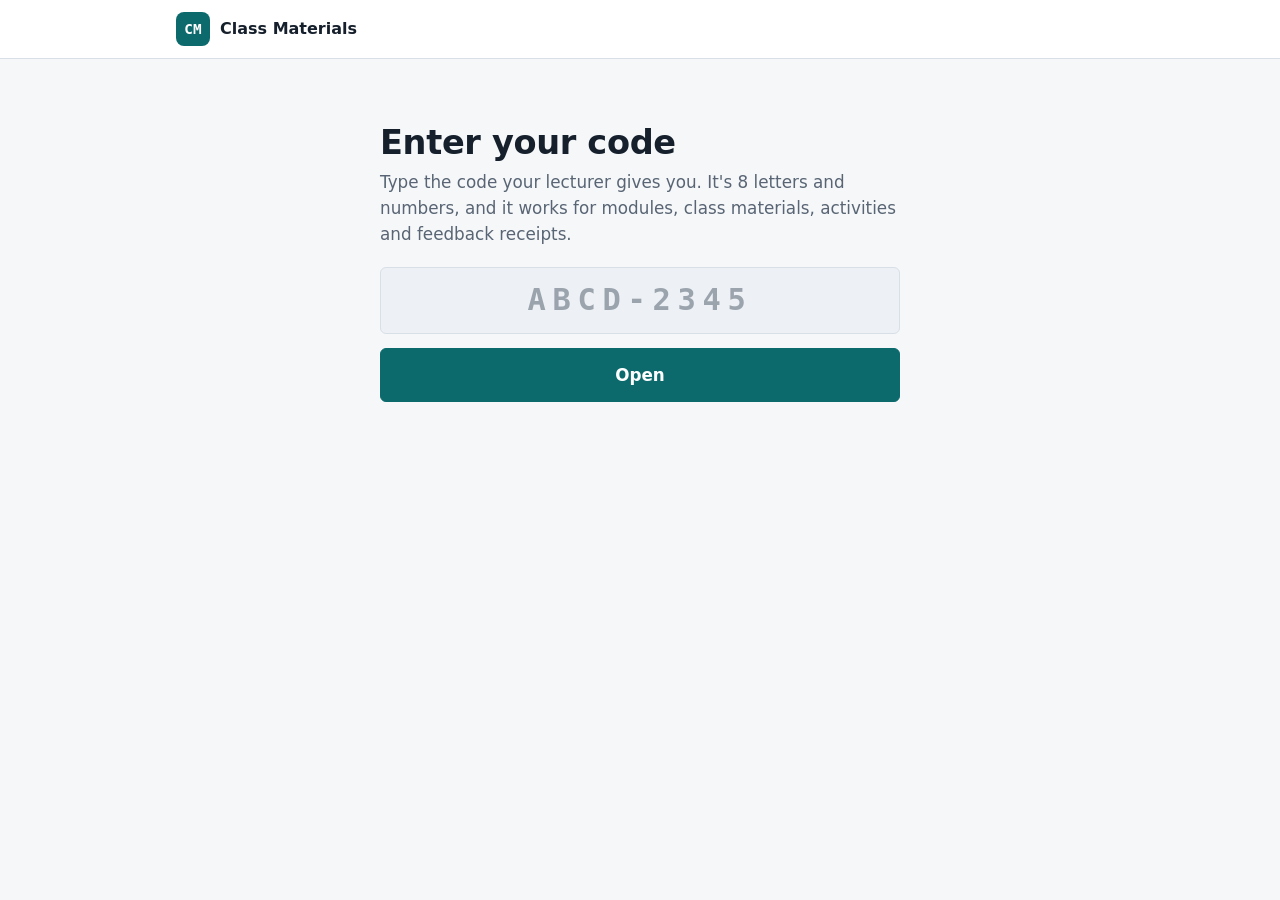
==== commit 8d088a18: "Refactor submission form and receipt elements Updated HTML structure for submission form and receipt" ====
--- a/index.html
+++ b/index.html
@@ -78,19 +78,22 @@
       </div>
     </div>
     <div class="card">
-      <h2>Hand in your work</h2>
+      <h2 id="subHead">Hand in your work</h2>
       <p class="err" id="aClosed" hidden></p>
       <form id="subForm">
         <div class="grid">
           <div><label for="sName">Full name</label><input id="sName" maxlength="60" autocomplete="name" required></div>
           <div><label for="sId">Student number</label><input id="sId" maxlength="20" autocomplete="off" required></div>
         </div>
+        <div id="qBox" class="quiz" hidden></div>
+        <div id="fileBits">
         <label for="sFiles">Files</label>
         <input id="sFiles" type="file" multiple required>
         <p class="hint" id="sFilesInfo">Up to 20 MB in total.</p>
         <label for="sNote">Note to your lecturer (optional)</label>
         <textarea id="sNote" maxlength="1000" style="min-height:70px"></textarea>
-        <p class="hint" style="margin:14px 0 16px">Your work is encrypted on this device before it's sent, and only your lecturer can open it. Your lecturer may use an AI tool to help draft feedback, and checks all feedback before you see it.</p>
+        </div>
+        <p class="hint" id="subHint" style="margin:14px 0 16px">Your work is encrypted on this device before it's sent, and only your lecturer can open it. Your lecturer may use an AI tool to help draft feedback, and checks all feedback before you see it.</p>
         <button class="btn" id="subBtn">Hand in</button>
         <div class="bar" id="bar" hidden><span id="barFill"></span></div>
         <p id="subMsg" class="muted"></p>
@@ -103,9 +106,10 @@
   <div class="card narrow" id="receipt" hidden>
     <h1 class="ok">Handed in</h1>
     <p class="muted" id="rWhat"></p>
+    <div id="rQuiz" hidden></div>
     <h2 style="margin-top:22px">Your receipt code</h2>
     <div class="receipt-code" id="rCode"></div>
-    <p class="muted">Enter this code here later to read your feedback. Keep it private, because anyone with it can read your feedback.</p>
+    <p class="muted">Enter this code here later to read your feedback. Keep it private, because anyone with it can read your feedback. If you lose it, ask your lecturer.</p>
     <p class="actions" style="margin-top:16px">
       <button class="btn ghost" id="rCopy">Copy code</button>
       <button class="btn ghost" id="rSave">Save receipt</button>
@@ -121,6 +125,7 @@
       <p class="muted" id="fInfo"></p>
       <div id="fMarkWrap" hidden><div class="mark-big" id="fMark"></div></div>
       <div id="fCrit" style="margin-top:12px"></div>
+      <div id="fQuiz" hidden></div>
       <div id="fCommentWrap" hidden>
         <h2 style="margin-top:22px">Comments</h2>
         <div class="brief" id="fComment"></div>
@@ -147,6 +152,7 @@
   const store = {
     get(k) { try { return JSON.parse(localStorage.getItem(k)); } catch { return null; } },
     set(k, v) { try { localStorage.setItem(k, JSON.stringify(v)); } catch {} },
+    del(k) { try { localStorage.removeItem(k); } catch {} },
   };
 
   function show(id) {
@@ -315,6 +321,155 @@
     }
   };
 
+  // ---------- quiz (questions only: answers stay with the marking service)
+  const WORK_HINT = $("subHint").textContent;
+  const quizKey = () => "ms-quiz-" + current.id;
+  function setupQuiz(b) {
+    const quiz = b.type === "quiz";
+    $("subHead").textContent = quiz ? "Answer the quiz" : "Hand in your work";
+    $("fileBits").hidden = quiz;
+    $("sFiles").required = !quiz;
+    $("qBox").hidden = !quiz;
+    $("subBtn").textContent = quiz ? "Submit answers" : "Hand in";
+    $("subHint").textContent = quiz
+      ? "Your answers are marked automatically. Your name, student number and answers are stored encrypted, and only your lecturer can see who answered what."
+      : WORK_HINT;
+    if (quiz) renderQuestions(b);
+  }
+  function renderQuestions(b) {
+    const box = $("qBox");
+    box.textContent = "";
+    const saved = store.get(quizKey()) || [];
+    b.questions.forEach((q, i) => {
+      const fs = document.createElement("fieldset");
+      fs.className = "qq";
+      fs.dataset.i = i;
+      const lg = document.createElement("legend");
+      lg.textContent = `Question ${i + 1}` + (q.p !== 1 ? ` (${q.p} marks)` : "");
+      fs.append(lg);
+      const text = document.createElement("div");
+      text.className = "qtext";
+      const prev = saved[i];
+      if (q.t === "blank") {
+        const parts = q.text.split(/_{3,}/);
+        parts.forEach((part, k) => {
+          text.append(part);
+          if (k < parts.length - 1) {
+            const inp = document.createElement("input");
+            inp.className = "blank";
+            inp.maxLength = 200;
+            inp.autocomplete = "off";
+            inp.setAttribute("autocapitalize", "off");
+            inp.setAttribute("spellcheck", "false");
+            inp.setAttribute("aria-label", `Question ${i + 1}, blank ${k + 1}`);
+            inp.value = (Array.isArray(prev) && prev[k]) || "";
+            text.append(inp);
+          }
+        });
+        fs.append(text);
+      } else {
+        text.textContent = q.text;
+        fs.append(text);
+        if (q.t === "multi") fs.append(Object.assign(document.createElement("p"), { className: "hint", textContent: "Choose all that apply." }));
+        q.options.forEach((o, k) => {
+          const l = document.createElement("label");
+          l.className = "opt";
+          const inp = document.createElement("input");
+          inp.type = q.t === "multi" ? "checkbox" : "radio";
+          inp.name = "q" + i;
+          inp.value = k;
+          inp.checked = q.t === "multi" ? Array.isArray(prev) && prev.includes(k) : prev === k;
+          const span = document.createElement("span");
+          span.textContent = o;
+          l.append(inp, span);
+          fs.append(l);
+        });
+      }
+      box.append(fs);
+    });
+    box.oninput = box.onchange = () => store.set(quizKey(), collectAnswers());
+  }
+  function collectAnswers() {
+    return current.brief.questions.map((q, i) => {
+      const fs = $("qBox").querySelector(`fieldset[data-i="${i}"]`);
+      if (q.t === "blank") return [...fs.querySelectorAll("input.blank")].map((x) => x.value.trim().slice(0, 200));
+      const on = [...fs.querySelectorAll("input:checked")].map((x) => Number(x.value));
+      return q.t === "multi" ? on : on.length ? on[0] : null;
+    });
+  }
+  const unanswered = (ans) => ans.filter((a) => a === null || (Array.isArray(a) && (!a.length || a.every((x) => x === "")))).length;
+
+  async function submitQuiz(name, sid) {
+    const msg = $("subMsg");
+    const answers = collectAnswers();
+    const missing = unanswered(answers);
+    if (missing && !confirm(`You haven't answered ${missing} question${missing === 1 ? "" : "s"}. Submit anyway?`)) return;
+    const btn = $("subBtn");
+    btn.disabled = true;
+    msg.className = "muted";
+    try {
+      msg.textContent = "Encrypting…";
+      const kr = await fetch(base + "keys/lecturer.json", { cache: "no-store" });
+      if (!kr.ok) throw new Error("Your lecturer hasn't finished setting up submissions yet.");
+      const pub = await MS.importPub((await kr.json()).pub);
+      const receipt = MS.newCode();
+      const rd = await MS.derive(receipt, SITE.salt);
+      const t = new Date().toISOString();
+      const rk = MS.b64e(rd.raw);
+      const body = await MS.sealFor(pub, MS.pack({ v: 1, name, sid, note: "", t, rk, rc: receipt, quiz: answers }, []));
+      const meta = MS.b64e(await MS.sealFor(pub, MS.fromJSON({ name, sid, t, rk, rc: receipt, n: 0, size: 0 })));
+      const aj = MS.fromJSON(answers);
+      const framed = new Uint8Array(4 + aj.length + body.length);
+      new DataView(framed.buffer).setUint32(0, aj.length);
+      framed.set(aj, 4);
+      framed.set(body, 4 + aj.length);
+      msg.textContent = "Submitting…";
+      let r;
+      try { r = await fetch(`${SVC}/quiz?a=${current.id}&r=${rd.id}`, { method: "POST", headers: { "X-Meta": meta }, body: framed }); }
+      catch { throw new Error("Couldn't reach the marking service. Check your connection and try again."); }
+      let j = {};
+      try { j = await r.json(); } catch {}
+      if (r.status !== 201) throw new Error(j.error || "Couldn't submit (" + r.status + ")");
+      const list = store.get("ms-receipts") || [];
+      list.unshift({ code: receipt, title: current.brief.title, t });
+      store.set("ms-receipts", list.slice(0, 30));
+      store.del(quizKey());
+      showReceipt(receipt, name, [], t, { ...j, answers });
+      $("subForm").reset();
+    } catch (e) {
+      msg.className = "err";
+      msg.textContent = e.message;
+    } finally {
+      btn.disabled = false;
+    }
+  }
+
+  function ansText(q, a) {
+    if (q.t === "mcq") return Number.isInteger(a) ? q.options[a] : "";
+    if (q.t === "multi") return Array.isArray(a) ? a.map((k) => q.options[k]).join("; ") : "";
+    return Array.isArray(a) ? a.map((x) => x || "(blank)").join("; ") : "";
+  }
+
+  function quizResultList(rows) {
+    const ol = document.createElement("ol");
+    ol.className = "qres";
+    for (const r of rows) {
+      const li = document.createElement("li");
+      li.className = r.ok ? "right" : r.s > 0 ? "part" : "wrong";
+      const head = document.createElement("div");
+      const mark = document.createElement("b");
+      mark.textContent = r.ok ? "✓ " : r.s > 0 ? "◐ " : "✗ ";
+      head.append(mark, r.q.replace(/_{3,}/g, "____"));
+      li.append(head);
+      const add = (label, v) => { if (v === undefined || v === null || v === "") return; const d = document.createElement("div"); d.className = "muted"; d.textContent = label + v; li.append(d); };
+      add("Your answer: ", r.your || "(no answer)");
+      if (!r.ok) add("Correct answer: ", r.correct);
+      if (r.p !== 1 || (r.s > 0 && !r.ok)) add("", `${r.s} / ${r.p}`);
+      ol.append(li);
+    }
+    return ol;
+  }
+
   // ---------- activity
   function renderActivity() {
     const b = current.brief;
@@ -357,6 +512,7 @@
     $("subForm").hidden = !!closed;
     $("subMsg").textContent = "";
     $("bar").hidden = true;
+    setupQuiz(b);
   }
 
   $("sFiles").onchange = () => {
@@ -391,6 +547,7 @@
     const name = $("sName").value.trim();
     const sid = $("sId").value.trim();
     const note = $("sNote").value.trim();
+    if (current.brief.type === "quiz") { if (name && sid) await submitQuiz(name, sid); return; }
     const picked = [...$("sFiles").files];
     const total = picked.reduce((a, f) => a + f.size, 0);
     if (!name || !sid || !picked.length) return;
@@ -412,8 +569,8 @@
       const rk = MS.b64e(rd.raw);
       const files = [];
       for (const f of picked) files.push({ name: f.name, type: f.type, data: new Uint8Array(await f.arrayBuffer()) });
-      const body = await MS.sealFor(pub, MS.pack({ v: 1, name, sid, note, t, rk }, files));
-      const meta = MS.b64e(await MS.sealFor(pub, MS.fromJSON({ name, sid, t, rk, n: files.length, size: total })));
+      const body = await MS.sealFor(pub, MS.pack({ v: 1, name, sid, note, t, rk, rc: receipt }, files));
+      const meta = MS.b64e(await MS.sealFor(pub, MS.fromJSON({ name, sid, t, rk, rc: receipt, n: files.length, size: total })));
 
       msg.textContent = "Uploading…";
       await upload(`${SVC}/submit?a=${current.id}&r=${rd.id}`, body, meta, (p) => {
@@ -435,10 +592,36 @@
     }
   };
 
-  function showReceipt(code, name, files, t) {
+  function showReceipt(code, name, files, t, res) {
     show("receipt");
     MS.tiles($("rCode"), code);
-    $("rWhat").textContent = `${current.brief.title}: ${files.length} file${files.length === 1 ? "" : "s"} handed in on ${MS.fmtDate(t)}.`;
+    const quiz = current.brief.type === "quiz";
+    $("rWhat").textContent = quiz ? `${current.brief.title}: answers submitted on ${MS.fmtDate(t)}.`
+      : `${current.brief.title}: ${files.length} file${files.length === 1 ? "" : "s"} handed in on ${MS.fmtDate(t)}.`;
+    const rq = $("rQuiz");
+    rq.textContent = "";
+    rq.hidden = !quiz;
+    if (quiz) {
+      if (res && res.score !== undefined) {
+        const big = document.createElement("div");
+        big.className = "mark-big";
+        big.textContent = `${res.score} / ${res.outOf}`;
+        rq.append(big);
+        const qs = current.brief.questions;
+        const ans = res.answers || [];
+        const rows = qs.map((q, i) => {
+          const r = res.results[i];
+          const c = res.correct && res.correct[i];
+          const correct = !c ? undefined : q.t === "blank" ? c.join("; ") : c.map((k) => q.options[k]).join("; ");
+          return { q: q.text, your: ansText(q, ans[i]), s: r.s, p: r.p, ok: r.ok, correct };
+        });
+        rq.append(quizResultList(rows));
+      } else {
+        const p = document.createElement("p");
+        p.textContent = "Your lecturer will release your score. Enter your receipt code here later to see it.";
+        rq.append(p);
+      }
+    }
     $("rCopy").textContent = "Copy code";
     $("rCopy").onclick = async () => {
       try { await navigator.clipboard.writeText(MS.pretty(code)); $("rCopy").textContent = "Copied ✓"; } catch { $("rCopy").textContent = MS.pretty(code); }
@@ -448,7 +631,7 @@
         `${SITE.name} — submission receipt`, "",
         `Activity: ${[current.brief.module, current.brief.title].filter(Boolean).join(" · ")}`,
         `Name: ${name}`, `Submitted: ${MS.fmtDate(t)}`,
-        `Files: ${files.map((f) => f.name).join(", ")}`, "",
+        quiz ? "Quiz answers submitted" : `Files: ${files.map((f) => f.name).join(", ")}`, "",
         `Receipt code: ${MS.pretty(code)}`,
         `Feedback: ${base}#${code}`, "",
         "Keep this code private: anyone with it can read your feedback.",
@@ -646,6 +829,9 @@
       row.append(t, chip);
       box.append(row);
     }
+    $("fQuiz").textContent = "";
+    $("fQuiz").hidden = !fb.quiz;
+    if (fb.quiz) $("fQuiz").append(quizResultList(fb.quiz));
     $("fCommentWrap").hidden = !fb.comment;
     $("fComment").textContent = fb.comment || "";
   }
--- a/style.css
+++ b/style.css
@@ -185,3 +185,49 @@
 .url{font:700 clamp(1.3rem,4vw,2.6rem)/1.2 var(--font);word-break:break-all;color:var(--ink)}
 .big{font-size:clamp(2.4rem,8.5vw,7.5rem);line-height:1;margin-top:1vh}
 .big.tiles .t{border-width:.06em;border-radius:.12em}
+
+/* ---------- modules: weeks and items (lecturer and student) */
+.week{padding:0;overflow:hidden}
+.week.now{border-color:var(--accent)}
+.week-head{display:flex;justify-content:space-between;align-items:center;gap:10px;flex-wrap:wrap;padding:10px 16px 10px 6px}
+.wk-toggle{display:flex;align-items:baseline;gap:6px 14px;flex-wrap:wrap;flex:1 1 280px;text-align:left;background:none;border:0;padding:8px 10px;border-radius:var(--r-sm);font:inherit;color:var(--ink);cursor:pointer}
+.wk-toggle:hover{background:var(--sunken)}
+.wk-toggle::before{content:"";width:.5em;height:.5em;border-right:2px solid var(--muted);border-bottom:2px solid var(--muted);transform:rotate(-45deg);transition:transform .15s;align-self:center;flex:none}
+.wk-toggle[aria-expanded="true"]::before{transform:rotate(45deg)}
+.wk-n{font-weight:700;font-size:1.05rem}
+.week > .wk-toggle{width:100%;padding:16px 18px}
+.items{border-top:1px solid var(--line);padding:6px 16px 14px}
+.item{display:flex;align-items:center;gap:12px;padding:12px 4px;border-bottom:1px solid var(--line);flex-wrap:wrap}
+.item:last-child{border-bottom:0}
+.item-main{flex:1 1 260px;min-width:0}
+.item-main b{font-weight:700}
+.item-files{margin:8px 0 0}
+.item-files button{padding:9px 12px;margin-bottom:6px}
+.grip{cursor:grab;color:var(--muted);letter-spacing:-.15em;user-select:none;padding:0 2px}
+.item.dragging{opacity:.45}
+.week.drop{outline:2px dashed var(--accent);outline-offset:-4px;background:var(--accent-soft)}
+.drop-hint{color:var(--muted);text-align:center;padding:18px 8px;margin:0;border:1px dashed var(--line);border-radius:var(--r-sm);margin-top:8px}
+.kind{display:inline-block;font-size:.74rem;font-weight:700;padding:1px 8px;border-radius:4px;background:var(--sunken);color:var(--muted);vertical-align:1px}
+.kind.k-worksheet{background:var(--accent-soft);color:var(--accent)}
+.kind.k-answer{background:#f6ead6;color:var(--warn)}
+.kind.k-activity{background:var(--ink);color:var(--card)}
+@media (prefers-color-scheme:dark){.kind.k-answer{background:#3a2e17}}
+
+/* ---------- dialog */
+dialog{border:1px solid var(--line);border-radius:var(--r-md);padding:24px;max-width:620px;width:calc(100% - 32px);background:var(--card);color:var(--ink)}
+dialog::backdrop{background:rgba(16,22,30,.45)}
+fieldset.vis{border:1px solid var(--line);border-radius:var(--r-sm);margin:16px 0 0;padding:10px 14px 12px}
+fieldset.vis legend{font-weight:700;font-size:.88rem;padding:0 6px}
+.dfile{display:flex;justify-content:space-between;align-items:center;gap:10px;padding:6px 0;border-bottom:1px solid var(--line)}
+
+/* ---------- dashboard */
+.stat-row{display:grid;grid-template-columns:repeat(auto-fit,minmax(260px,1fr));gap:16px;align-items:start}
+.todo{display:flex;justify-content:space-between;align-items:center;gap:12px;padding:12px 0;border-bottom:1px solid var(--line);flex-wrap:wrap}
+.todo:last-child{border-bottom:0}
+.todo b{display:block}
+.mod-card h2{margin:0}
+.mod-card .nums{display:flex;gap:18px;flex-wrap:wrap;margin:12px 0 14px;font-size:.92rem;color:var(--muted)}
+.mod-card .nums b{display:block;font-size:1.35rem;color:var(--ink)}
+.receipt-box{margin-top:16px;padding:12px 14px;border:1px dashed var(--line);border-radius:10px;background:var(--sunken)}
+.receipt-box .actions{margin:8px 0 6px}
+.receipt-box .mono{font-size:1.15rem;letter-spacing:.06em}
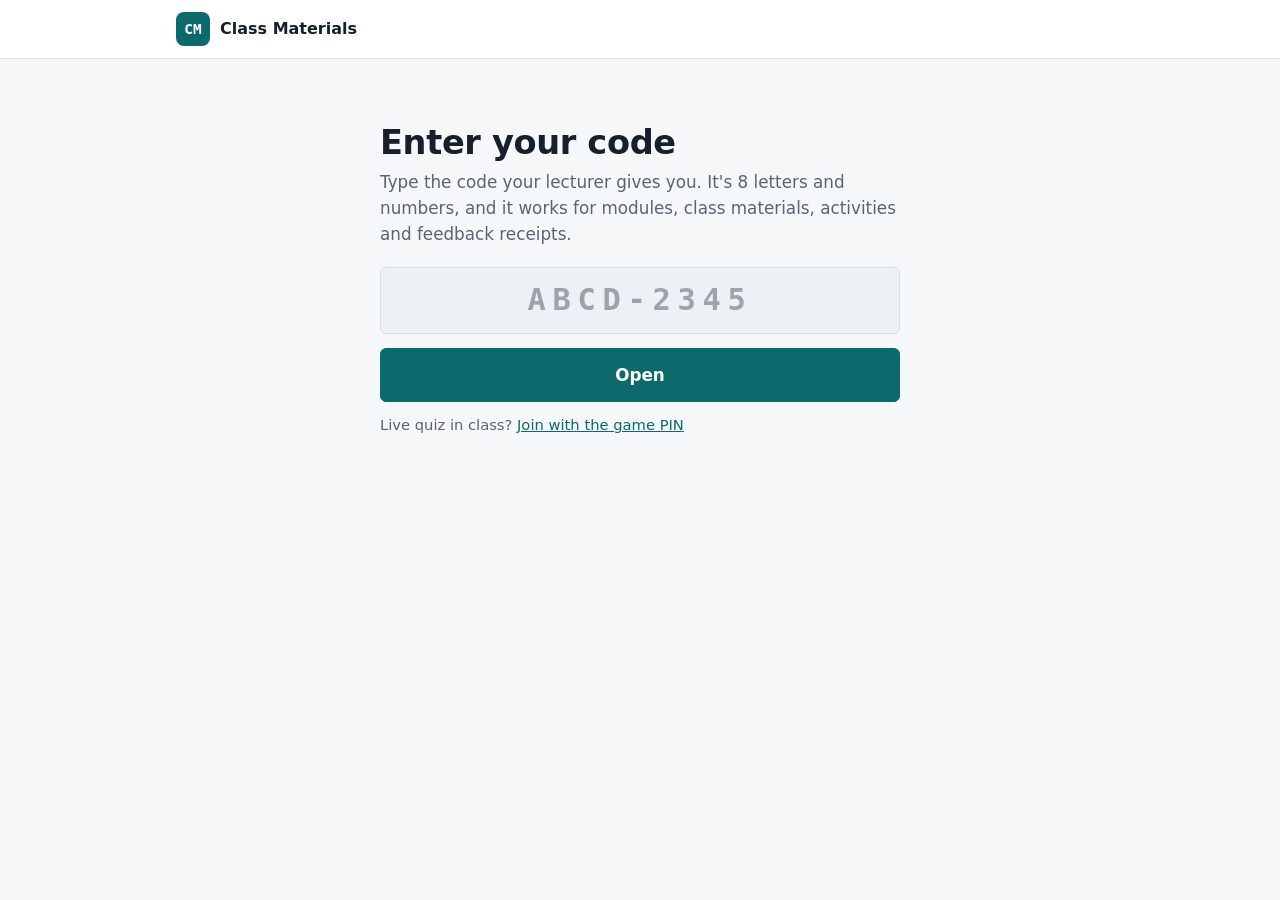
==== commit e51bb16c: "Enhance quiz functionality with answers display Added a section for displaying answers and updated i" ====
--- a/index.html
+++ b/index.html
@@ -28,6 +28,7 @@
         <p class="err" id="err" hidden></p>
         <button class="btn full" id="go">Open</button>
       </form>
+      <p class="muted" style="margin-top:12px">Live quiz in class? <a href="play.html">Join with the game PIN</a></p>
     </div>
     <div class="card narrow" id="myMods" hidden>
       <h2>Your modules</h2>
@@ -71,6 +72,11 @@
       <div id="aFiles" hidden>
         <h2 style="margin-top:20px">Worksheet and files</h2>
         <div class="files" id="aFileList"></div>
+      </div>
+      <div id="aAns" hidden>
+        <h2 style="margin-top:20px">Answers</h2>
+        <p class="muted" id="aAnsNote"></p>
+        <div class="files" id="aAnsList"></div>
       </div>
       <div id="aCrit" hidden>
         <h2 style="margin-top:20px">What your lecturer is looking for</h2>
@@ -85,6 +91,7 @@
           <div><label for="sName">Full name</label><input id="sName" maxlength="60" autocomplete="name" required></div>
           <div><label for="sId">Student number</label><input id="sId" maxlength="20" autocomplete="off" required></div>
         </div>
+        <p class="integ" id="qWarn" role="alert" hidden></p>
         <div id="qBox" class="quiz" hidden></div>
         <div id="fileBits">
         <label for="sFiles">Files</label>
@@ -137,6 +144,7 @@
 
 <script src="config.js"></script>
 <script src="shared.js"></script>
+<script src="integrity.js"></script>
 <script>
 (function () {
   const $ = (id) => document.getElementById(id);
@@ -214,6 +222,8 @@
 
   // ---------- open any code
   async function load(raw) {
+    const digits = String(raw || "").replace(/[\s-]/g, "");
+    if (/^\d{6}$/.test(digits)) { location.href = "play.html#" + digits; return; } // a live quiz game PIN
     const code = MS.normalise(raw);
     $("err").hidden = true;
     if (!MS.valid(code)) return showErr("Codes are 8 letters and numbers, like ABCD-2345.");
@@ -324,15 +334,29 @@
   // ---------- quiz (questions only: answers stay with the marking service)
   const WORK_HINT = $("subHint").textContent;
   const quizKey = () => "ms-quiz-" + current.id;
+  // integrity signals: copying a question, right-click, pasting, leaving the page (recorded for the lecturer)
+  const integKey = () => "ms-quiz-i-" + current.id;
+  let integ = [];
+  const quizOpen = () => !!(current && current.brief && current.brief.type === "quiz" && !$("activity").hidden && !$("qBox").hidden && !$("subForm").hidden);
+  Integrity.watch({
+    root: $("qBox"), banner: $("qWarn"), active: quizOpen,
+    currentQ: () => { // the question on screen
+      const f = [...$("qBox").querySelectorAll("fieldset[data-q]")].find((x) => x.getBoundingClientRect().bottom > 80);
+      return f ? Number(f.dataset.q) : null;
+    },
+    onEvent: (ev) => { integ.push(ev); store.set(integKey(), integ.slice(-200)); },
+  });
   function setupQuiz(b) {
     const quiz = b.type === "quiz";
+    integ = quiz ? store.get(integKey()) || [] : [];
+    $("qWarn").hidden = true;
     $("subHead").textContent = quiz ? "Answer the quiz" : "Hand in your work";
     $("fileBits").hidden = quiz;
     $("sFiles").required = !quiz;
     $("qBox").hidden = !quiz;
     $("subBtn").textContent = quiz ? "Submit answers" : "Hand in";
     $("subHint").textContent = quiz
-      ? "Your answers are marked automatically. Your name, student number and answers are stored encrypted, and only your lecturer can see who answered what."
+      ? "Your answers are marked automatically. Your name, student number and answers are stored encrypted, and only your lecturer can see who answered what. Copying questions, pasting into answers and leaving this page are recorded for your lecturer."
       : WORK_HINT;
     if (quiz) renderQuestions(b);
   }
@@ -344,6 +368,7 @@
       const fs = document.createElement("fieldset");
       fs.className = "qq";
       fs.dataset.i = i;
+      fs.dataset.q = i;
       const lg = document.createElement("legend");
       lg.textContent = `Question ${i + 1}` + (q.p !== 1 ? ` (${q.p} marks)` : "");
       fs.append(lg);
@@ -416,8 +441,9 @@
       const rd = await MS.derive(receipt, SITE.salt);
       const t = new Date().toISOString();
       const rk = MS.b64e(rd.raw);
-      const body = await MS.sealFor(pub, MS.pack({ v: 1, name, sid, note: "", t, rk, rc: receipt, quiz: answers }, []));
-      const meta = MS.b64e(await MS.sealFor(pub, MS.fromJSON({ name, sid, t, rk, rc: receipt, n: 0, size: 0 })));
+      const log = integ.slice(-200);
+      const body = await MS.sealFor(pub, MS.pack({ v: 1, name, sid, note: "", t, rk, rc: receipt, quiz: answers, integrity: log }, []));
+      const meta = MS.b64e(await MS.sealFor(pub, MS.fromJSON({ name, sid, t, rk, rc: receipt, n: 0, size: 0, ...(log.length ? { fl: log.length } : {}) })));
       const aj = MS.fromJSON(answers);
       const framed = new Uint8Array(4 + aj.length + body.length);
       new DataView(framed.buffer).setUint32(0, aj.length);
@@ -434,6 +460,8 @@
       list.unshift({ code: receipt, title: current.brief.title, t });
       store.set("ms-receipts", list.slice(0, 30));
       store.del(quizKey());
+      store.del(integKey());
+      integ = [];
       showReceipt(receipt, name, [], t, { ...j, answers });
       $("subForm").reset();
     } catch (e) {
@@ -471,9 +499,42 @@
   }
 
   // ---------- activity
+  async function renderAnswers() {
+    const box = $("aAns");
+    box.hidden = true;
+    const mine = current;
+    let ans = null;
+    try { ans = await mine.answers(); } catch {}
+    if (current !== mine || !ans || !ans.files || !ans.files.length) return;
+    const list = $("aAnsList");
+    list.textContent = "";
+    const locked = ans.lock && ans.lock > Date.now();
+    $("aAnsNote").textContent = locked ? "Your lecturer will release the answers on " + MS.fmtDate(new Date(ans.lock).toISOString()) + "." : "Check your work against these once you've had a go.";
+    if (!locked) {
+      for (const f of ans.files) {
+        const btn = document.createElement("button");
+        btn.type = "button";
+        const name = document.createElement("span");
+        const sz = document.createElement("span");
+        name.textContent = f.name;
+        sz.className = "sz";
+        sz.textContent = MS.sizeText(f.size) + " ↓";
+        btn.append(name, sz);
+        btn.onclick = async () => {
+          sz.textContent = "Downloading…";
+          try { download(new Blob([await mine.answerFile(ans, f)], { type: f.type }), f.name); sz.textContent = MS.sizeText(f.size) + " ✓"; }
+          catch (e) { sz.textContent = e.until ? "Not open yet" : "Failed, tap to retry"; }
+        };
+        list.append(btn);
+      }
+    }
+    box.hidden = false;
+  }
+
   function renderActivity() {
     const b = current.brief;
     show("activity");
+    renderAnswers();
     document.title = b.title;
     $("aMod").textContent = b.module || "";
     $("aTitle").textContent = b.title;
--- a/style.css
+++ b/style.css
@@ -231,3 +231,106 @@
 .receipt-box{margin-top:16px;padding:12px 14px;border:1px dashed var(--line);border-radius:10px;background:var(--sunken)}
 .receipt-box .actions{margin:8px 0 6px}
 .receipt-box .mono{font-size:1.15rem;letter-spacing:.06em}
+
+/* quizzes */
+fieldset.type-pick{border:1px solid var(--line);border-radius:var(--r-sm);margin:16px 0 4px;padding:10px 14px 12px;display:grid;gap:8px}
+fieldset.type-pick legend{font-weight:700;font-size:.88rem;padding:0 6px}
+textarea.mono{font-weight:400;letter-spacing:0;font-size:.88rem;line-height:1.5}
+.qprev{margin:10px 0 6px;display:grid;gap:8px}
+.qprev>p{margin:0;font-weight:700}
+.qprev ul.err{margin:0;padding-left:20px}
+.qp{border:1px solid var(--line);border-radius:var(--r-sm);padding:10px 12px;background:var(--card)}
+.qp-top{display:flex;gap:10px;align-items:center;margin-bottom:4px}
+.qp-text,.qtext,.qcell{white-space:pre-wrap;overflow-wrap:anywhere}
+.qp-opts{margin:6px 0 0;padding-left:20px}
+.qp-opts li.right{color:var(--ok);font-weight:700}
+.qp-ans{margin:6px 0 0;color:var(--ok);font-weight:700}
+.qscore{font-size:1.4rem;font-weight:700;margin:4px 0 10px}
+.qtable{width:100%;border-collapse:collapse;font-size:.92rem}
+.qtable th,.qtable td{text-align:left;vertical-align:top;padding:8px 8px;border-bottom:1px solid var(--line)}
+label.check.small{font-size:.82rem;white-space:nowrap}
+.quiz{display:grid;gap:14px;margin:16px 0 4px}
+.quiz .qq{border:1px solid var(--line);border-radius:var(--r-sm);padding:12px 14px 14px;margin:0;min-width:0}
+.quiz legend{font-weight:700;font-size:.88rem;padding:0 6px;color:var(--muted)}
+.quiz .qtext{line-height:2.1;margin-bottom:6px}
+.quiz input.blank{display:inline-block;width:12ch;max-width:100%;padding:2px 8px;margin:0 4px;line-height:1.4}
+.quiz .opt{display:flex;gap:10px;align-items:flex-start;font-weight:400;padding:7px 8px;border-radius:var(--r-sm);cursor:pointer}
+.quiz .opt:hover{background:var(--sunken)}
+.quiz .opt input{width:18px;height:18px;margin-top:3px;flex:none;accent-color:var(--accent)}
+.qres{padding-left:22px;display:grid;gap:10px;margin:12px 0}
+.qres li{white-space:pre-wrap;overflow-wrap:anywhere}
+.qres li.right b{color:var(--ok)}
+.qres li.wrong b{color:var(--bad)}
+.qres li.part b{color:var(--warn)}
+.preview.quizview{height:auto;min-height:0;max-height:none;overflow:visible;overflow-x:auto;background:transparent;border:0;padding:0}
+.qtable td.qcell{min-width:220px}
+
+/* ---------- live quiz: projector stage */
+body.staging{overflow:hidden}
+.live-stage{position:fixed;inset:0;z-index:50;background:var(--bg);display:flex;flex-direction:column;padding:2vh 3vw}
+.ls-top{display:flex;gap:16px;align-items:center;justify-content:space-between;font-size:clamp(14px,1.6vw,22px)}
+.ls-title{font-weight:700}
+.ls-prog{color:var(--muted)}
+.ls-pin{font-family:"Atkinson Hyperlegible Mono",ui-monospace,monospace}
+.ls-pin b{font-size:1.3em;letter-spacing:.06em}
+.ls-body{flex:1;overflow:auto;padding:2vh 0;display:flex;flex-direction:column;gap:2.4vh}
+.ls-bar{display:flex;gap:16px;align-items:center;justify-content:space-between;border-top:1px solid var(--line);padding-top:1.4vh}
+.ls-status{font-size:clamp(14px,1.5vw,20px);color:var(--muted)}
+.ls-join{text-align:center}
+.ls-step{margin:0;color:var(--muted);font-size:clamp(16px,2vw,26px)}
+.ls-url{font-size:clamp(22px,3.4vw,46px);font-weight:700;margin:.4vh 0 2vh;overflow-wrap:anywhere}
+.ls-bigpin{font-family:"Atkinson Hyperlegible Mono",ui-monospace,monospace;font-size:clamp(56px,11vw,160px);font-weight:700;letter-spacing:.08em;line-height:1;color:var(--accent)}
+.ls-names{display:flex;flex-wrap:wrap;gap:10px;justify-content:center}
+.ls-name{border:1px solid var(--line);background:var(--card);color:var(--ink);border-radius:999px;padding:8px 16px;font:inherit;font-size:clamp(14px,1.5vw,22px);cursor:pointer}
+button.ls-name:hover{border-color:var(--bad);text-decoration:line-through}
+.ls-qhead{display:flex;gap:3vw;align-items:flex-start;justify-content:space-between}
+.ls-q{font-size:clamp(24px,3.4vw,52px);line-height:1.2;margin:0;white-space:pre-wrap;overflow-wrap:anywhere}
+.ls-timer{flex:none;width:clamp(64px,8vw,120px);height:clamp(64px,8vw,120px);border-radius:50%;display:grid;place-items:center;background:var(--accent);color:#fff;font-size:clamp(26px,3.6vw,54px);font-weight:700}
+.ls-hint{color:var(--muted);font-size:clamp(16px,1.8vw,26px);margin:0}
+.ls-opts{display:grid;grid-template-columns:repeat(auto-fit,minmax(min(100%,420px),1fr));gap:1.6vh 1.2vw}
+.ls-opt{--fill:0%;position:relative;display:flex;align-items:center;gap:1.2vw;padding:2.2vh 1.6vw;border-radius:12px;color:#fff;font-size:clamp(18px,2.4vw,36px);font-weight:700;min-height:9vh;overflow:hidden;isolation:isolate}
+.ls-opt::before{content:"";position:absolute;inset:0;width:var(--fill);background:rgba(255,255,255,.22);z-index:-1;transition:width .6s}
+.ls-opt.dim{opacity:.38}
+.ls-opt.right{outline:4px solid var(--ink);outline-offset:3px}
+.ls-otext{flex:1;overflow-wrap:anywhere}
+.ls-count{font-family:"Atkinson Hyperlegible Mono",ui-monospace,monospace}
+.ls-shape{font-size:1.1em;line-height:1;flex:none}
+.c0{background:#b3261e}.c1{background:#1f5fae}.c2{background:#a86b00}.c3{background:#2e7d32}
+.ls-answer{font-size:clamp(22px,3vw,44px);font-weight:700;color:var(--ok);margin:0}
+.ls-board{list-style:none;counter-reset:r;margin:0 auto;padding:0;width:min(900px,100%);display:grid;gap:1.2vh}
+.ls-board li{counter-increment:r;display:flex;gap:16px;align-items:center;background:var(--card);border:1px solid var(--line);border-radius:10px;padding:1.4vh 1.4vw;font-size:clamp(18px,2.2vw,32px)}
+.ls-board li::before{content:counter(r);font-weight:700;color:var(--muted);min-width:2ch}
+.ls-board li span{flex:1;overflow-wrap:anywhere}
+.ls-board.small li{font-size:1rem;padding:8px 12px}
+.ls-podium{display:flex;justify-content:center;align-items:flex-end;gap:2vw;min-height:36vh}
+.ls-podium .ls-step{display:flex;flex-direction:column;align-items:center;gap:.6vh;width:min(26vw,300px);color:var(--ink)}
+.ls-pname{font-size:clamp(18px,2.4vw,34px);font-weight:700;text-align:center;overflow-wrap:anywhere}
+.ls-pscore{color:var(--muted);font-size:clamp(14px,1.6vw,22px)}
+.ls-block{width:100%;background:var(--accent);color:#fff;border-radius:10px 10px 0 0;display:grid;place-items:center;font-size:clamp(28px,4vw,60px);font-weight:700}
+.ls-podium .p1 .ls-block{height:26vh}.ls-podium .p2 .ls-block{height:18vh}.ls-podium .p3 .ls-block{height:12vh}
+
+/* ---------- live quiz: student phone */
+.play-brand{margin:0 0 10px}
+.pin-in{font-size:1.6rem;letter-spacing:.12em;text-align:center}
+.play-top{display:flex;justify-content:space-between;gap:12px;font-weight:700;margin:4px 2px 10px}
+.play-card{min-height:52vh;display:flex;flex-direction:column;gap:12px}
+.play-card.good{border-color:var(--ok);box-shadow:inset 0 6px 0 var(--ok)}
+.play-card.bad{border-color:var(--bad);box-shadow:inset 0 6px 0 var(--bad)}
+.play-prog{margin:0;color:var(--muted);font-size:.9rem}
+.play-qhead{display:flex;gap:12px;align-items:flex-start;justify-content:space-between}
+.play-q{margin:0;font-size:1.15rem;font-weight:700;white-space:pre-wrap;overflow-wrap:anywhere}
+.play-time{flex:none;width:46px;height:46px;border-radius:50%;display:grid;place-items:center;background:var(--accent);color:#fff;font-weight:700}
+.play-opts{display:grid;grid-template-columns:1fr;gap:10px}
+.play-opt{display:flex;gap:12px;align-items:center;text-align:left;border:0;border-radius:12px;padding:16px;color:#fff;font:inherit;font-weight:700;font-size:1.05rem;min-height:64px;cursor:pointer}
+.play-opt[aria-pressed="true"]{outline:4px solid var(--ink);outline-offset:2px}
+.play-opt:active{transform:scale(.98)}
+.play-blank{display:grid;gap:10px}
+.play-big{font-size:2.2rem;font-weight:700;margin:0}
+@media (min-width:560px){.play-opts{grid-template-columns:1fr 1fr}}
+
+/* ---------- integrity alerts */
+.integ{background:color-mix(in srgb,var(--bad) 12%,var(--card));border:1px solid var(--bad);color:var(--ink);border-radius:var(--r-sm);padding:10px 12px;margin:8px 0;font-weight:700}
+.integ-box{border:1px solid var(--bad);border-radius:var(--r-sm);padding:10px 12px;margin:0 0 12px;background:color-mix(in srgb,var(--bad) 8%,var(--card))}
+.integ-box p{margin:6px 0 0}
+.ls-flags{position:absolute;right:3vw;top:8vh;bottom:10vh;width:min(560px,90vw);overflow:auto;background:var(--card);border:1px solid var(--line);border-radius:var(--r-md);padding:16px;box-shadow:0 10px 30px rgba(0,0,0,.25);z-index:2}
+#sFlags{color:var(--bad);border-color:var(--bad)}
